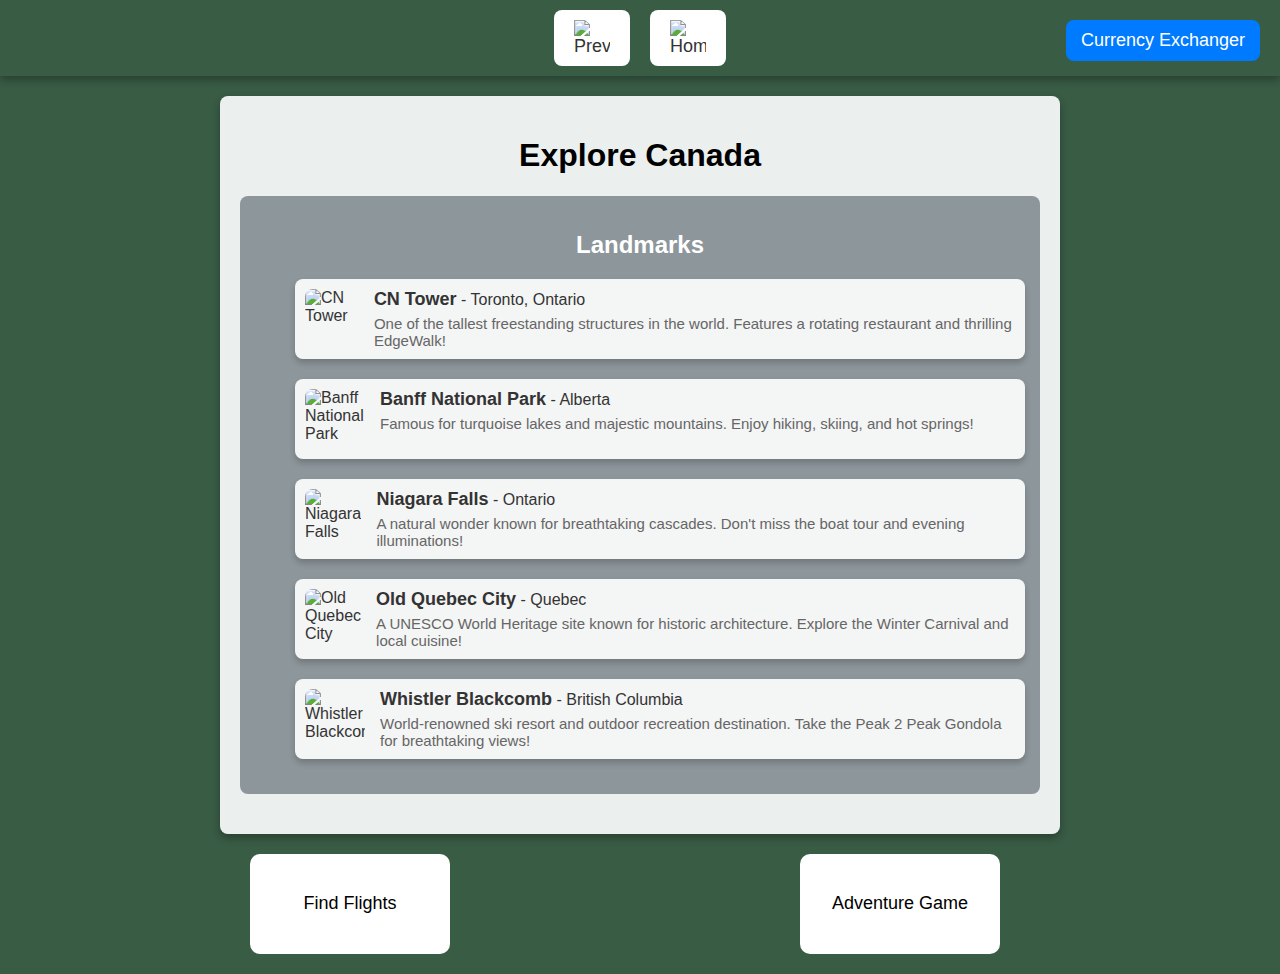
==== canada.html @ 0a77cb47 "added game" ====
<!DOCTYPE html>
<html lang="en">
<head>
    <meta charset="UTF-8">
    <met a name="viewport" content="width=device-width, initial-scale=1.0">
    <title>Canada - Explore the Landmarks</title>
    <style>
        /* Base styling */
        body {
            background-color: rgba(7, 51, 22, 0.8);
            margin: 0;
            font-family: Arial, sans-serif;
            color: #333;
        }

        

        /* Navigation styles */
        .nav-container {
            display: flex;
            justify-content: center;
            padding: 10px 20px;
            box-shadow: 0 4px 8px rgba(0, 0, 0, 0.3);
            z-index: 1000;
        }

        .button {
            font-size: 18px;
            text-decoration: none;
            color: #333;
            background-color: #fff;
            padding: 10px 20px;
            border-radius: 8px;
            margin: 0 10px;
            display: flex;
            align-items: center;
            transition: background-color 0.3s;
        }

        .button img {
            width: 36px;
            height: 36px;
        }

        .currency-button {
            position: fixed;
            top: 20px;
            right: 20px;
            z-index: 1000; /* Ensure it stays above other elements */
            font-size: 18px;
            color: #fff;
            background-color: #007bff;
            padding: 10px 15px;
            border: none;
            border-radius: 8px;
            cursor: pointer;
            transition: background-color 0.3s;
        }

        .currency-button:hover {
            background-color: #0056b3;
        }


        /* Content and box styling */
        .content {
            max-width: 800px;
            margin: 20px auto;
            padding: 20px;
            background-color: rgba(255, 255, 255, 0.9);
            border-radius: 8px;
            box-shadow: 0 4px 8px rgba(0, 0, 0, 0.3);
        }

      
        .flight-box {
    width: 200px; /* Adjust as needed */
    height: 100px; /* Adjust as needed */
    background-color: white; /* Change background color */
    color: white; /* Text color */
    display: flex;
    align-items: center;
    justify-content: center;
    border-radius: 10px; /* Rounded corners */
    text-decoration: none; /* Remove underline */
    margin: 20px; /* Space around the box */
    margin-left: 250px;
}

.flight-box a {
    color: rgb(0, 0, 0); /* Text color */
    font-size: 18px; /* Font size */
    text-decoration: none;
}


.game-box {
    width: 200px; /* Adjust as needed */
    height: 100px; /* Adjust as needed */
    background-color: white; /* Change background color */
    color: white; /* Text color */
    display: flex;
    align-items: center;
    justify-content: center;
    border-radius: 10px; /* Rounded corners */
    text-decoration: none; /* Remove underline */
    margin: 20px; /* Space around the box */
    margin-left: 800px;
    margin-top: -120px;
}

.game-box a {
    color: rgb(0, 0, 0); /* Text color */
    font-size: 18px; /* Font size */
    text-decoration: none;
}
       




        .category-box {
            background: rgba(117, 128, 134, 0.8);
            padding: 15px;
            border-radius: 8px;
            margin-bottom: 20px;
        }
/* hi */
        h1 {
            text-align: center;
            color: #000;
        }
        h2 {
            color: #fff;
            text-align: center;
        }

        /* List item styling */
        .list-item {
            display: flex;
            align-items: flex-start;
            margin-bottom: 20px;
            padding: 10px;
            background-color: rgba(255, 255, 255, 0.9);
            border-radius: 8px;
            box-shadow: 0 4px 6px rgba(0, 0, 0, 0.2);
            transition: transform 0.2s;
            cursor: pointer;
        }

        .list-item:hover {
            transform: scale(1.05);
            max-height: 450px;
        }

        .list-item img {
            width: 60px; /* Smaller image size */
            height: 60px;
            border-radius: 8px;
            margin-right: 15px;
        }

        .list-item strong {
            font-size: 18px;
            color: #333;
        }

        .list-item p {
            margin: 5px 0 0;
            font-size: 15px;
            color: #666;
        }

        /* Overlay styles */
        .overlay {
            display: none;
            position: fixed;
            top: 0;
            left: 0;
            width: 100%;
            height: 100%;
            background-color: rgba(0, 0, 0, 0.8);
            justify-content: center;
            align-items: center;
            z-index: 2000;
            overflow: hidden; /* Prevent scrolling */
        }

        .overlay-content {
            background-color: rgba(255, 255, 255, 0.9);
            border-radius: 8px;
            padding: 20px;
            max-width: 90%;
            max-height: 80%;
            display: flex;
            flex-direction: column;
            align-items: center;
            overflow-y: auto; /* Allow scrolling for the content if it overflows */
        }

        .overlay img {
            max-width: 50%; /* 50% of the overlay's width */
            max-height: 400px; /* Fixed height */
            border-radius: 8px;
            margin-bottom: 15px; /* Space between the image and text */
        }

        .close-btn {
            position: absolute;
            top: 20px;
            right: 30px;
            font-size: 24px;
            color: #fff;
            cursor: pointer;
        }

        /* Scroll to top button styling */
        .scroll-to-top {
            position: fixed;
            bottom: -60px;
            left: 50%;
            transform: translateX(-50%);
            background-color: #fff;
            border: none;
            border-radius: 50%;
            width: 50px;
            height: 50px;
            display: flex;
            justify-content: center;
            align-items: center;
            cursor: pointer;
            box-shadow: 0 4px 8px rgba(0, 0, 0, 0.3);
            opacity: 0;
            transition: bottom 0.5s ease, opacity 0.3s;
        }

        .scroll-to-top.show {
            bottom: 30px;
            opacity: 1;
        }

        .scroll-to-top img {
            width: 36px;
            height: 36px;
        }
    </style>
</head>
<body>
    <!-- Navigation Buttons -->
    <div class="nav-container">
        <a href="page1.html" class="button">
            <img src="https://encrypted-tbn0.gstatic.com/images?q=tbn:ANd9GcTxGkYAnjAMXJLhnDopmXg6RWBe6Iyk-k9Ceg&s" alt="Previous Page" />
        </a>
        <a href="index.html" class="button">
            <img src="https://static.vecteezy.com/system/resources/thumbnails/022/013/913/small/home-icon-illustration-image-vector.jpg" alt="Home" />
        </a>
    </div>

    <button class="currency-button" onclick="window.location.href='currency.html'">Currency Exchanger</button>
    
    <!-- Main Content -->
    <div class="content">
        <h1>Explore Canada</h1>

        <!-- Landmarks Section -->
        <div class="category-box">
            <h2>Landmarks</h2>
            <ul>
                <li class="list-item" onclick="showOverlay('https://cdn.britannica.com/62/85162-050-C8698F1F/CN-Tower-Toronto.jpg', 'The CN Tower, standing at 553.3 meters (1,815 feet), was once the tallest freestanding structure in the world. It features an observation deck with breathtaking views of Toronto and Lake Ontario. Visitors can dine in the 360 Restaurant, which rotates for a panoramic view of the city. The EdgeWalk is an exhilarating experience where you can walk around the tower\'s edge at a height of 356 meters. For families, the tower offers engaging exhibits about Toronto\'s history and technology. Make sure to visit during sunset for a stunning view!')">
                    <img src="https://cdn.britannica.com/62/85162-050-C8698F1F/CN-Tower-Toronto.jpg" alt="CN Tower">
                    <div>
                        <strong>CN Tower</strong> - Toronto, Ontario
                        <p>One of the tallest freestanding structures in the world. Features a rotating restaurant and thrilling EdgeWalk!</p>
                    </div>
                </li>
                <li class="list-item" onclick="showOverlay('https://cdn.britannica.com/71/94371-050-293AE931/Mountains-region-Ten-Peaks-Moraine-Lake-Alberta.jpg', 'Banff National Park, established in 1885, is Canada\'s first national park and a UNESCO World Heritage Site. It covers over 6,600 square kilometers and is home to stunning turquoise lakes like Lake Louise and Moraine Lake, surrounded by the breathtaking Rocky Mountains. Visitors can enjoy various outdoor activities such as hiking, skiing, and wildlife viewing. In the summer, the park is alive with wildflowers, while winter transforms it into a ski paradise. Don\'t forget to check out the Banff Springs Hotel and the Banff Upper Hot Springs for relaxation.')">
                    <img src="https://cdn.britannica.com/71/94371-050-293AE931/Mountains-region-Ten-Peaks-Moraine-Lake-Alberta.jpg" alt="Banff National Park">
                    <div>
                        <strong>Banff National Park</strong> - Alberta
                        <p>Famous for turquoise lakes and majestic mountains. Enjoy hiking, skiing, and hot springs!</p>
                    </div>
                </li>
                <li class="list-item" onclick="showOverlay('https://media-cldnry.s-nbcnews.com/image/upload/t_fit-1000w,f_auto,q_auto:best/rockcms/2024-04/240404-niagara-falls-mb-1234-d0d845.jpg', 'Niagara Falls is one of the most popular natural attractions in the world, featuring three stunning waterfalls: Horseshoe Falls, American Falls, and Bridal Veil Falls. The falls are a marvel of nature with an incredible flow rate and are surrounded by parks and viewing areas. Visitors can experience the falls up close on the Maid of the Mist boat tour or visit the Cave of the Winds. In the evening, the falls are illuminated in a spectacular light display, creating a magical atmosphere. The area also has attractions like the Butterfly Conservatory and Niagara Parks Botanical Gardens.')">
                    <img src="https://media-cldnry.s-nbcnews.com/image/upload/t_fit-1000w,f_auto,q_auto:best/rockcms/2024-04/240404-niagara-falls-mb-1234-d0d845.jpg" alt="Niagara Falls">
                    <div>
                        <strong>Niagara Falls</strong> - Ontario
                        <p>A natural wonder known for breathtaking cascades. Don't miss the boat tour and evening illuminations!</p>
                    </div>
                </li>
                <li class="list-item" onclick="showOverlay('https://vineroutes.com/wp-content/uploads/2023/01/IMG_8714.jpg', 'Old Quebec City is a historic area recognized as a UNESCO World Heritage site. It features charming cobblestone streets and well-preserved buildings from the 17th and 18th centuries. Key attractions include the iconic Château Frontenac, which offers stunning views of the St. Lawrence River, and the historic Plains of Abraham, a pivotal site in Canadian history. Visitors can enjoy local cuisine at traditional restaurants and explore boutiques and art galleries. The Winter Carnival, held every February, features ice sculptures and lively parades.')">
                    <img src="https://vineroutes.com/wp-content/uploads/2023/01/IMG_8714.jpg" alt="Old Quebec City">
                    <div>
                        <strong>Old Quebec City</strong> - Quebec
                        <p>A UNESCO World Heritage site known for historic architecture. Explore the Winter Carnival and local cuisine!</p>
                    </div>
                </li>
                <li class="list-item" onclick="showOverlay('https://www.chateau-whistler.com/content/uploads/2022/12/Winter-Skiing-1-864x700.jpg', 'Whistler Blackcomb is a renowned ski resort located in British Columbia, famous for its incredible skiing and snowboarding terrain. With over 8,000 acres of skiable terrain, it was a host site for the 2010 Winter Olympics. Visitors can enjoy winter sports, as well as summer activities such as mountain biking and hiking. The resort features a vibrant village with shops, restaurants, and nightlife. For breathtaking views, don\'t miss the Peak 2 Peak Gondola, the world\'s highest and longest lift, connecting Whistler and Blackcomb mountains.')">
                    <img src="https://www.chateau-whistler.com/content/uploads/2022/12/Winter-Skiing-1-864x700.jpg" alt="Whistler Blackcomb">
                    <div>
                        <strong>Whistler Blackcomb</strong> - British Columbia
                        <p>World-renowned ski resort and outdoor recreation destination. Take the Peak 2 Peak Gondola for breathtaking views!</p>
                    </div>
                </li>
            </ul>
        </div>
    </div>

    <!-- Overlay -->
    <div class="overlay" id="overlay">
        <div class="overlay-content">
            <span class="close-btn" onclick="closeOverlay()">&times;</span>
            <img id="overlay-image" src="" alt="">
            <h3 id="overlay-subheading"></h3>
            <p id="overlay-text"></p>
        </div>
    </div>

    <!-- Scroll to Top Button -->
    <button class="scroll-to-top" id="scrollToTopBtn" onclick="scrollToTop()">
        <img src="https://cdn-icons-png.flaticon.com/512/1828/1828910.png" alt="Scroll to Top">
    </button>

    <script>
        // Function to show overlay
        function showOverlay(imageSrc, text) {
            document.getElementById("overlay-image").src = imageSrc;
            document.getElementById("overlay-text").innerText = text;
            document.getElementById("overlay").style.display = "flex";
        }

        // Function to close overlay
        function closeOverlay() {
            document.getElementById("overlay").style.display = "none";
        }

        // Scroll to Top Functionality
        window.onscroll = function() {
            let scrollToTopBtn = document.getElementById("scrollToTopBtn");
            if (document.body.scrollTop > 100 || document.documentElement.scrollTop > 100) {
                scrollToTopBtn.classList.add('show');
            } else {
                scrollToTopBtn.classList.remove('show');
            }
        };

        function scrollToTop() {
            document.body.scrollTop = 0; // For Safari
            document.documentElement.scrollTop = 0; // For Chrome, Firefox, IE, and Opera
        }
    </script>
</body>

<div class="flight-box">
    <a href="flights.html" target="_blank">Find Flights</a>
</div>

<div class="game-box">
    <a href="game.html" target="_blank">Adventure Game</a>
</div>




</html>
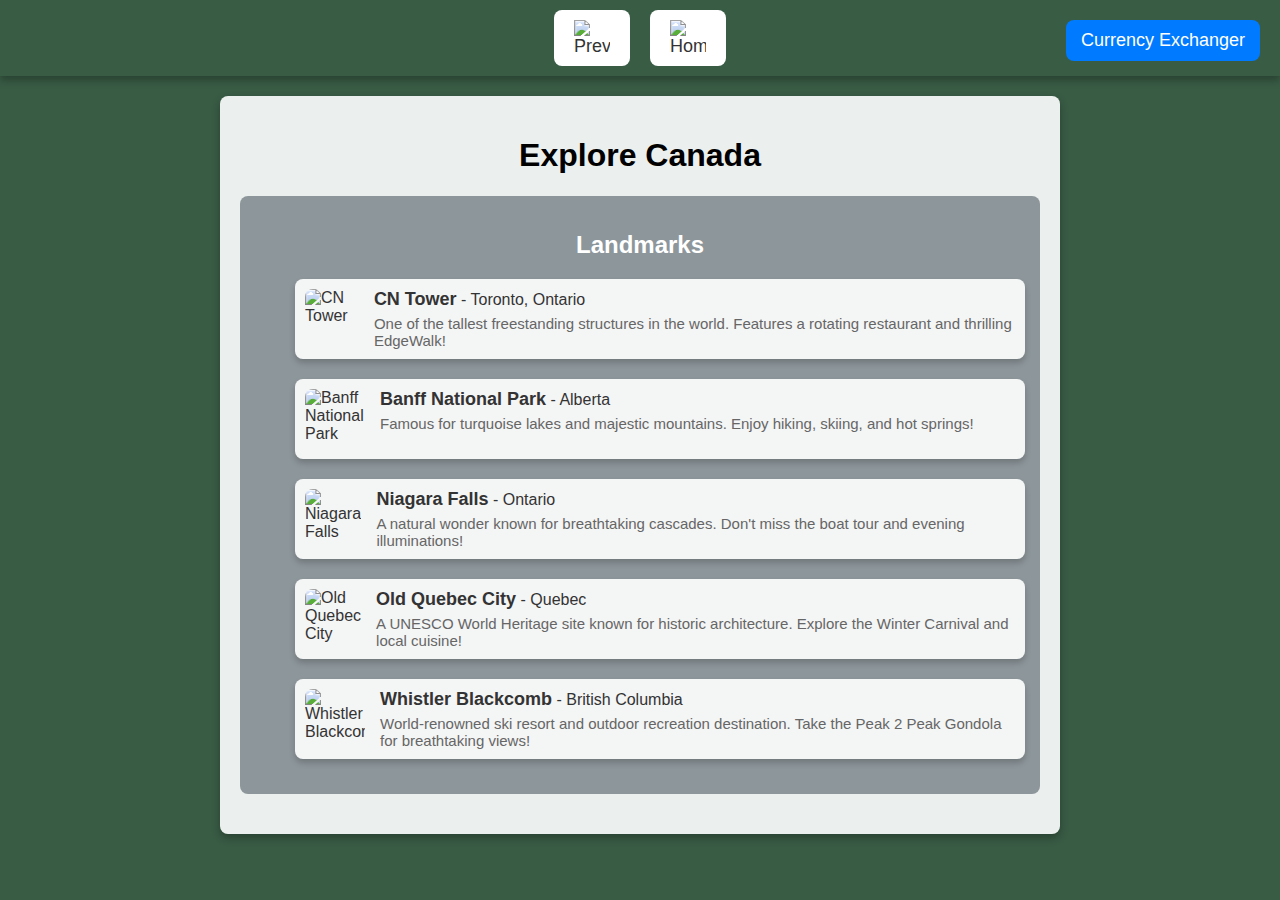
==== commit f25c6081: "information" ====
--- a/canada.html
+++ b/canada.html
@@ -13,7 +13,7 @@
             color: #333;
         }
 
-        
+        /* xtra comment */
 
         /* Navigation styles */
         .nav-container {
@@ -71,53 +71,6 @@
             border-radius: 8px;
             box-shadow: 0 4px 8px rgba(0, 0, 0, 0.3);
         }
-
-      
-        .flight-box {
-    width: 200px; /* Adjust as needed */
-    height: 100px; /* Adjust as needed */
-    background-color: white; /* Change background color */
-    color: white; /* Text color */
-    display: flex;
-    align-items: center;
-    justify-content: center;
-    border-radius: 10px; /* Rounded corners */
-    text-decoration: none; /* Remove underline */
-    margin: 20px; /* Space around the box */
-    margin-left: 250px;
-}
-
-.flight-box a {
-    color: rgb(0, 0, 0); /* Text color */
-    font-size: 18px; /* Font size */
-    text-decoration: none;
-}
-
-
-.game-box {
-    width: 200px; /* Adjust as needed */
-    height: 100px; /* Adjust as needed */
-    background-color: white; /* Change background color */
-    color: white; /* Text color */
-    display: flex;
-    align-items: center;
-    justify-content: center;
-    border-radius: 10px; /* Rounded corners */
-    text-decoration: none; /* Remove underline */
-    margin: 20px; /* Space around the box */
-    margin-left: 800px;
-    margin-top: -120px;
-}
-
-.game-box a {
-    color: rgb(0, 0, 0); /* Text color */
-    font-size: 18px; /* Font size */
-    text-decoration: none;
-}
-       
-
-
-
 
         .category-box {
             background: rgba(117, 128, 134, 0.8);
@@ -263,47 +216,68 @@
         <h1>Explore Canada</h1>
 
         <!-- Landmarks Section -->
-        <div class="category-box">
-            <h2>Landmarks</h2>
-            <ul>
-                <li class="list-item" onclick="showOverlay('https://cdn.britannica.com/62/85162-050-C8698F1F/CN-Tower-Toronto.jpg', 'The CN Tower, standing at 553.3 meters (1,815 feet), was once the tallest freestanding structure in the world. It features an observation deck with breathtaking views of Toronto and Lake Ontario. Visitors can dine in the 360 Restaurant, which rotates for a panoramic view of the city. The EdgeWalk is an exhilarating experience where you can walk around the tower\'s edge at a height of 356 meters. For families, the tower offers engaging exhibits about Toronto\'s history and technology. Make sure to visit during sunset for a stunning view!')">
-                    <img src="https://cdn.britannica.com/62/85162-050-C8698F1F/CN-Tower-Toronto.jpg" alt="CN Tower">
-                    <div>
-                        <strong>CN Tower</strong> - Toronto, Ontario
-                        <p>One of the tallest freestanding structures in the world. Features a rotating restaurant and thrilling EdgeWalk!</p>
-                    </div>
-                </li>
-                <li class="list-item" onclick="showOverlay('https://cdn.britannica.com/71/94371-050-293AE931/Mountains-region-Ten-Peaks-Moraine-Lake-Alberta.jpg', 'Banff National Park, established in 1885, is Canada\'s first national park and a UNESCO World Heritage Site. It covers over 6,600 square kilometers and is home to stunning turquoise lakes like Lake Louise and Moraine Lake, surrounded by the breathtaking Rocky Mountains. Visitors can enjoy various outdoor activities such as hiking, skiing, and wildlife viewing. In the summer, the park is alive with wildflowers, while winter transforms it into a ski paradise. Don\'t forget to check out the Banff Springs Hotel and the Banff Upper Hot Springs for relaxation.')">
-                    <img src="https://cdn.britannica.com/71/94371-050-293AE931/Mountains-region-Ten-Peaks-Moraine-Lake-Alberta.jpg" alt="Banff National Park">
-                    <div>
-                        <strong>Banff National Park</strong> - Alberta
-                        <p>Famous for turquoise lakes and majestic mountains. Enjoy hiking, skiing, and hot springs!</p>
-                    </div>
-                </li>
-                <li class="list-item" onclick="showOverlay('https://media-cldnry.s-nbcnews.com/image/upload/t_fit-1000w,f_auto,q_auto:best/rockcms/2024-04/240404-niagara-falls-mb-1234-d0d845.jpg', 'Niagara Falls is one of the most popular natural attractions in the world, featuring three stunning waterfalls: Horseshoe Falls, American Falls, and Bridal Veil Falls. The falls are a marvel of nature with an incredible flow rate and are surrounded by parks and viewing areas. Visitors can experience the falls up close on the Maid of the Mist boat tour or visit the Cave of the Winds. In the evening, the falls are illuminated in a spectacular light display, creating a magical atmosphere. The area also has attractions like the Butterfly Conservatory and Niagara Parks Botanical Gardens.')">
-                    <img src="https://media-cldnry.s-nbcnews.com/image/upload/t_fit-1000w,f_auto,q_auto:best/rockcms/2024-04/240404-niagara-falls-mb-1234-d0d845.jpg" alt="Niagara Falls">
-                    <div>
-                        <strong>Niagara Falls</strong> - Ontario
-                        <p>A natural wonder known for breathtaking cascades. Don't miss the boat tour and evening illuminations!</p>
-                    </div>
-                </li>
-                <li class="list-item" onclick="showOverlay('https://vineroutes.com/wp-content/uploads/2023/01/IMG_8714.jpg', 'Old Quebec City is a historic area recognized as a UNESCO World Heritage site. It features charming cobblestone streets and well-preserved buildings from the 17th and 18th centuries. Key attractions include the iconic Château Frontenac, which offers stunning views of the St. Lawrence River, and the historic Plains of Abraham, a pivotal site in Canadian history. Visitors can enjoy local cuisine at traditional restaurants and explore boutiques and art galleries. The Winter Carnival, held every February, features ice sculptures and lively parades.')">
-                    <img src="https://vineroutes.com/wp-content/uploads/2023/01/IMG_8714.jpg" alt="Old Quebec City">
-                    <div>
-                        <strong>Old Quebec City</strong> - Quebec
-                        <p>A UNESCO World Heritage site known for historic architecture. Explore the Winter Carnival and local cuisine!</p>
-                    </div>
-                </li>
-                <li class="list-item" onclick="showOverlay('https://www.chateau-whistler.com/content/uploads/2022/12/Winter-Skiing-1-864x700.jpg', 'Whistler Blackcomb is a renowned ski resort located in British Columbia, famous for its incredible skiing and snowboarding terrain. With over 8,000 acres of skiable terrain, it was a host site for the 2010 Winter Olympics. Visitors can enjoy winter sports, as well as summer activities such as mountain biking and hiking. The resort features a vibrant village with shops, restaurants, and nightlife. For breathtaking views, don\'t miss the Peak 2 Peak Gondola, the world\'s highest and longest lift, connecting Whistler and Blackcomb mountains.')">
-                    <img src="https://www.chateau-whistler.com/content/uploads/2022/12/Winter-Skiing-1-864x700.jpg" alt="Whistler Blackcomb">
-                    <div>
-                        <strong>Whistler Blackcomb</strong> - British Columbia
-                        <p>World-renowned ski resort and outdoor recreation destination. Take the Peak 2 Peak Gondola for breathtaking views!</p>
-                    </div>
-                </li>
-            </ul>
-        </div>
-    </div>
+        
+<div class="category-box">
+    <h2>Landmarks</h2>
+    <ul>
+        <li class="list-item" onclick="showOverlay(
+            'https://cdn.britannica.com/62/85162-050-C8698F1F/CN-Tower-Toronto.jpg', 
+            'The CN Tower, standing at 553.3 meters (1,815 feet), was once the tallest freestanding structure in the world. It features an observation deck with breathtaking views of Toronto and Lake Ontario. Visitors can dine in the 360 Restaurant, which rotates for a panoramic view of the city. The EdgeWalk is an exhilarating experience where you can walk around the tower\'s edge at a height of 356 meters. For families, the tower offers engaging exhibits about Toronto\'s history and technology. Make sure to visit during sunset for a stunning view!', 
+            '<ul><li><strong>Pros:</strong> Amazing views of Toronto, unique dining experience, family-friendly exhibits.</li><li><strong>Cons:</strong> Can be crowded, expensive dining options, weather can affect visibility.</li></ul>'
+        )">
+            <img src="https://cdn.britannica.com/62/85162-050-C8698F1F/CN-Tower-Toronto.jpg" alt="CN Tower">
+            <div>
+                <strong>CN Tower</strong> - Toronto, Ontario
+                <p>One of the tallest freestanding structures in the world. Features a rotating restaurant and thrilling EdgeWalk!</p>
+            </div>
+        </li>
+        <li class="list-item" onclick="showOverlay(
+            'https://cdn.britannica.com/71/94371-050-293AE931/Mountains-region-Ten-Peaks-Moraine-Lake-Alberta.jpg', 
+            'Banff National Park, established in 1885, is Canada\'s first national park and a UNESCO World Heritage Site. It covers over 6,600 square kilometers and is home to stunning turquoise lakes like Lake Louise and Moraine Lake, surrounded by the breathtaking Rocky Mountains. Visitors can enjoy various outdoor activities such as hiking, skiing, and wildlife viewing. In the summer, the park is alive with wildflowers, while winter transforms it into a ski paradise. Don\'t forget to check out the Banff Springs Hotel and the Banff Upper Hot Springs for relaxation.', 
+            '<ul><li><strong>Pros:</strong> Stunning natural beauty, diverse outdoor activities, rich wildlife.</li><li><strong>Cons:</strong> Can be very crowded, accommodation can be expensive, unpredictable weather.</li></ul>'
+        )">
+            <img src="https://cdn.britannica.com/71/94371-050-293AE931/Mountains-region-Ten-Peaks-Moraine-Lake-Alberta.jpg" alt="Banff National Park">
+            <div>
+                <strong>Banff National Park</strong> - Alberta
+                <p>Famous for turquoise lakes and majestic mountains. Enjoy hiking, skiing, and hot springs!</p>
+            </div>
+        </li>
+        <li class="list-item" onclick="showOverlay(
+            'https://media-cldnry.s-nbcnews.com/image/upload/t_fit-1000w,f_auto,q_auto:best/rockcms/2024-04/240404-niagara-falls-mb-1234-d0d845.jpg', 
+            'Niagara Falls is one of the most popular natural attractions in the world, featuring three stunning waterfalls: Horseshoe Falls, American Falls, and Bridal Veil Falls. The falls are a marvel of nature with an incredible flow rate and are surrounded by parks and viewing areas. Visitors can experience the falls up close on the Maid of the Mist boat tour or visit the Cave of the Winds. In the evening, the falls are illuminated in a spectacular light display, creating a magical atmosphere. The area also has attractions like the Butterfly Conservatory and Niagara Parks Botanical Gardens.', 
+            '<ul><li><strong>Pros:</strong> Iconic natural attraction, great photo opportunities, multiple viewing points.</li><li><strong>Cons:</strong> Can be overly commercialized, long wait times for tours, weather can impact visibility.</li></ul>'
+        )">
+            <img src="https://media-cldnry.s-nbcnews.com/image/upload/t_fit-1000w,f_auto,q_auto:best/rockcms/2024-04/240404-niagara-falls-mb-1234-d0d845.jpg" alt="Niagara Falls">
+            <div>
+                <strong>Niagara Falls</strong> - Ontario
+                <p>A natural wonder known for breathtaking cascades. Don't miss the boat tour and evening illuminations!</p>
+            </div>
+        </li>
+        <li class="list-item" onclick="showOverlay(
+            'https://vineroutes.com/wp-content/uploads/2023/01/IMG_8714.jpg', 
+            'Old Quebec City is a historic area recognized as a UNESCO World Heritage site. It features charming cobblestone streets and well-preserved buildings from the 17th and 18th centuries. Key attractions include the iconic Château Frontenac, which offers stunning views of the St. Lawrence River, and the historic Plains of Abraham, a pivotal site in Canadian history. Visitors can enjoy local cuisine at traditional restaurants and explore boutiques and art galleries. The Winter Carnival, held every February, features ice sculptures and lively parades.', 
+            '<ul><li><strong>Pros:</strong> Rich history, beautiful architecture, vibrant culture and festivals.</li><li><strong>Cons:</strong> Can be crowded, higher prices in tourist areas, winter weather can be harsh.</li></ul>'
+        )">
+            <img src="https://vineroutes.com/wp-content/uploads/2023/01/IMG_8714.jpg" alt="Old Quebec City">
+            <div>
+                <strong>Old Quebec City</strong> - Quebec
+                <p>A UNESCO World Heritage site known for historic architecture. Explore the Winter Carnival and local cuisine!</p>
+            </div>
+        </li>
+        <li class="list-item" onclick="showOverlay(
+            'https://www.chateau-whistler.com/content/uploads/2022/12/Winter-Skiing-1-864x700.jpg', 
+            'Whistler Blackcomb is a renowned ski resort located in British Columbia, famous for its incredible skiing and snowboarding terrain. With over 8,000 acres of skiable terrain, it was a host site for the 2010 Winter Olympics. Visitors can enjoy winter sports, as well as summer activities such as mountain biking and hiking. The resort features a vibrant village with shops, restaurants, and nightlife. For breathtaking views, don\'t miss the Peak 2 Peak Gondola, the world\'s highest and longest lift, connecting Whistler and Blackcomb mountains.', 
+            '<ul><li><strong>Pros:</strong> Extensive ski terrain, great for outdoor enthusiasts, vibrant après-ski scene.</li><li><strong>Cons:</strong> Can be expensive, busy during peak seasons, limited activities outside of winter sports.</li></ul>'
+        )">
+            <img src="https://www.chateau-whistler.com/content/uploads/2022/12/Winter-Skiing-1-864x700.jpg" alt="Whistler Blackcomb">
+            <div>
+                <strong>Whistler Blackcomb</strong> - British Columbia
+                <p>World-renowned ski resort and outdoor recreation destination. Take the Peak 2 Peak Gondola for breathtaking views!</p>
+            </div>
+        </li>
+    </ul>
+</div>
+
 
     <!-- Overlay -->
     <div class="overlay" id="overlay">
@@ -322,9 +296,10 @@
 
     <script>
         // Function to show overlay
-        function showOverlay(imageSrc, text) {
+        function showOverlay(imageSrc, subheading, prosAndCons, additionalInfo) {
             document.getElementById("overlay-image").src = imageSrc;
-            document.getElementById("overlay-text").innerText = text;
+            document.getElementById("overlay-subheading").innerHTML = subheading;
+            document.getElementById("overlay-text").innerHTML = prosAndCons + additionalInfo;
             document.getElementById("overlay").style.display = "flex";
         }
 
@@ -349,16 +324,4 @@
         }
     </script>
 </body>
-
-<div class="flight-box">
-    <a href="flights.html" target="_blank">Find Flights</a>
-</div>
-
-<div class="game-box">
-    <a href="game.html" target="_blank">Adventure Game</a>
-</div>
-
-
-
-
 </html>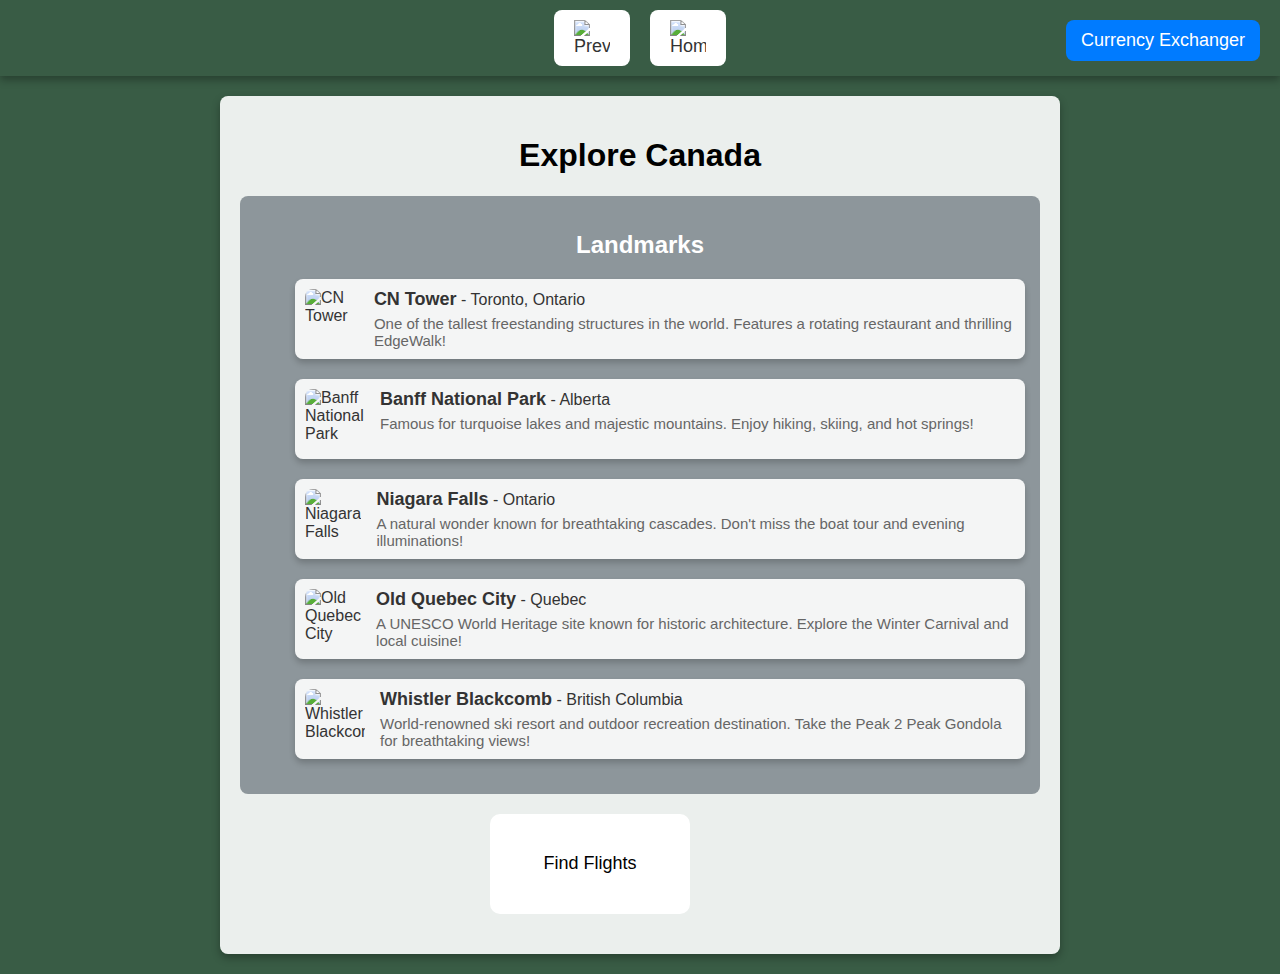
==== commit 4fc17f56: "Merge branch 'main' of https://github.com/KasenS1230/ContinentExplorer" ====
--- a/canada.html
+++ b/canada.html
@@ -13,7 +13,7 @@
             color: #333;
         }
 
-        /* xtra comment */
+        
 
         /* Navigation styles */
         .nav-container {
@@ -71,6 +71,34 @@
             border-radius: 8px;
             box-shadow: 0 4px 8px rgba(0, 0, 0, 0.3);
         }
+
+      
+        .flight-box {
+    width: 200px; /* Adjust as needed */
+    height: 100px; /* Adjust as needed */
+    background-color: white; /* Change background color */
+    color: white; /* Text color */
+    display: flex;
+    align-items: center;
+    justify-content: center;
+    border-radius: 10px; /* Rounded corners */
+    text-decoration: none; /* Remove underline */
+    margin: 20px; /* Space around the box */
+    margin-left: 250px;
+}
+
+.flight-box a {
+    color: rgb(0, 0, 0); /* Text color */
+    font-size: 18px; /* Font size */
+    text-decoration: none;
+}
+
+
+
+       
+
+
+
 
         .category-box {
             background: rgba(117, 128, 134, 0.8);
@@ -324,4 +352,14 @@
         }
     </script>
 </body>
+
+<div class="flight-box">
+    <a href="flights.html" target="_blank">Find Flights</a>
+</div>
+
+
+
+
+
+
 </html>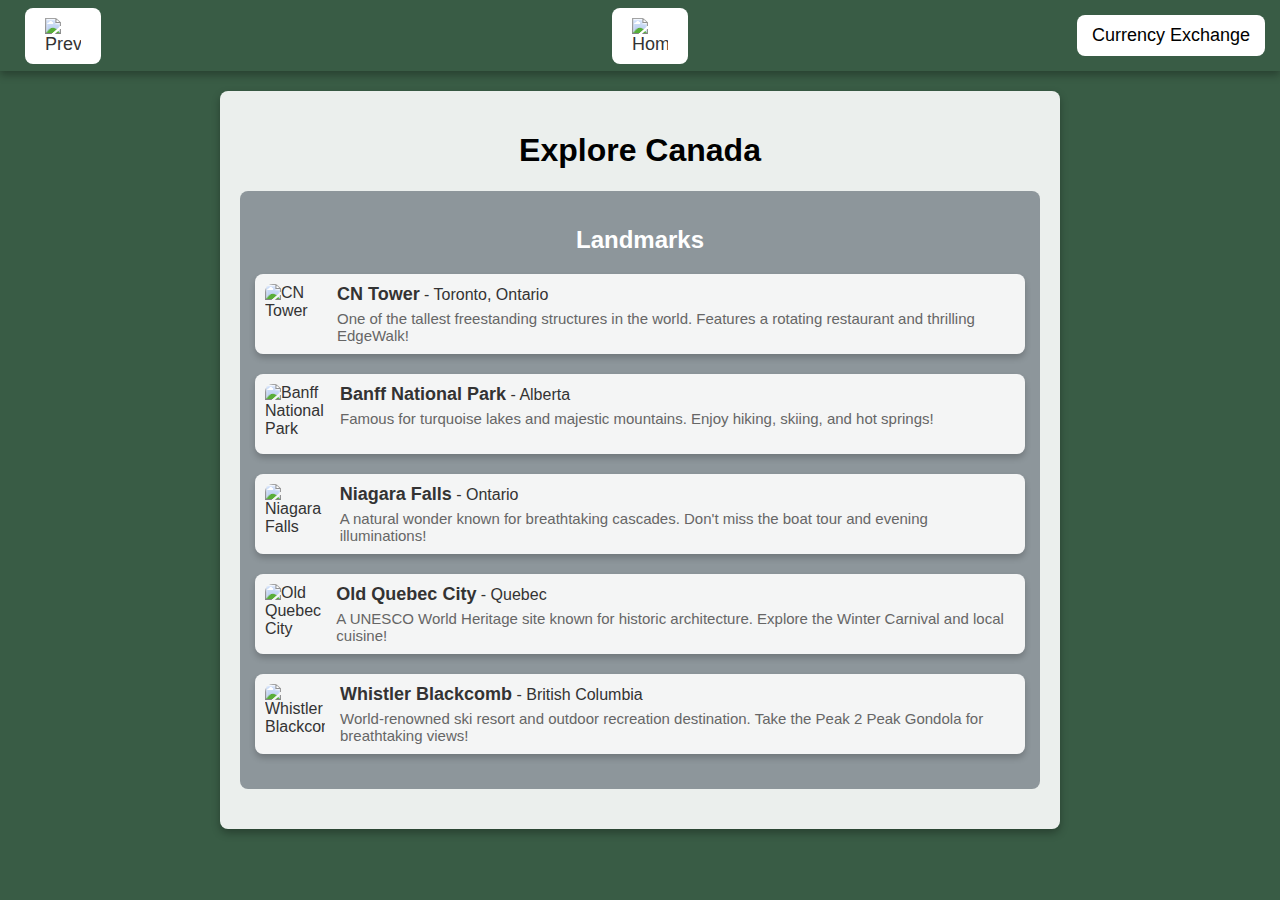
==== commit d0ae9bd2: "country changes" ====
--- a/canada.html
+++ b/canada.html
@@ -1,311 +1,303 @@
 <!DOCTYPE html>
 <html lang="en">
+
 <head>
     <meta charset="UTF-8">
     <met a name="viewport" content="width=device-width, initial-scale=1.0">
-    <title>Canada - Explore the Landmarks</title>
-    <style>
-        /* Base styling */
-        body {
-            background-color: rgba(7, 51, 22, 0.8);
-            margin: 0;
-            font-family: Arial, sans-serif;
-            color: #333;
-        }
-
-        
-
-        /* Navigation styles */
-        .nav-container {
-            display: flex;
-            justify-content: center;
-            padding: 10px 20px;
-            box-shadow: 0 4px 8px rgba(0, 0, 0, 0.3);
-            z-index: 1000;
-        }
-
-        .button {
-            font-size: 18px;
-            text-decoration: none;
-            color: #333;
-            background-color: #fff;
-            padding: 10px 20px;
-            border-radius: 8px;
-            margin: 0 10px;
-            display: flex;
-            align-items: center;
-            transition: background-color 0.3s;
-        }
-
-        .button img {
-            width: 36px;
-            height: 36px;
-        }
-
-        .currency-button {
-            position: fixed;
-            top: 20px;
-            right: 20px;
-            z-index: 1000; /* Ensure it stays above other elements */
-            font-size: 18px;
-            color: #fff;
-            background-color: #007bff;
-            padding: 10px 15px;
-            border: none;
-            border-radius: 8px;
-            cursor: pointer;
-            transition: background-color 0.3s;
-        }
-
-        .currency-button:hover {
-            background-color: #0056b3;
-        }
-
-
-        /* Content and box styling */
-        .content {
-            max-width: 800px;
-            margin: 20px auto;
-            padding: 20px;
-            background-color: rgba(255, 255, 255, 0.9);
-            border-radius: 8px;
-            box-shadow: 0 4px 8px rgba(0, 0, 0, 0.3);
-        }
-
-      
-        .flight-box {
-    width: 200px; /* Adjust as needed */
-    height: 100px; /* Adjust as needed */
-    background-color: white; /* Change background color */
-    color: white; /* Text color */
-    display: flex;
-    align-items: center;
-    justify-content: center;
-    border-radius: 10px; /* Rounded corners */
-    text-decoration: none; /* Remove underline */
-    margin: 20px; /* Space around the box */
-    margin-left: 250px;
-}
-
-.flight-box a {
-    color: rgb(0, 0, 0); /* Text color */
-    font-size: 18px; /* Font size */
-    text-decoration: none;
-}
-
-
-
-       
-
-
-
-
-        .category-box {
-            background: rgba(117, 128, 134, 0.8);
-            padding: 15px;
-            border-radius: 8px;
-            margin-bottom: 20px;
-        }
-/* hi */
-        h1 {
-            text-align: center;
-            color: #000;
-        }
-        h2 {
-            color: #fff;
-            text-align: center;
-        }
-
-        /* List item styling */
-        .list-item {
-            display: flex;
-            align-items: flex-start;
-            margin-bottom: 20px;
-            padding: 10px;
-            background-color: rgba(255, 255, 255, 0.9);
-            border-radius: 8px;
-            box-shadow: 0 4px 6px rgba(0, 0, 0, 0.2);
-            transition: transform 0.2s;
-            cursor: pointer;
-        }
-
-        .list-item:hover {
-            transform: scale(1.05);
-            max-height: 450px;
-        }
-
-        .list-item img {
-            width: 60px; /* Smaller image size */
-            height: 60px;
-            border-radius: 8px;
-            margin-right: 15px;
-        }
-
-        .list-item strong {
-            font-size: 18px;
-            color: #333;
-        }
-
-        .list-item p {
-            margin: 5px 0 0;
-            font-size: 15px;
-            color: #666;
-        }
-
-        /* Overlay styles */
-        .overlay {
-            display: none;
-            position: fixed;
-            top: 0;
-            left: 0;
-            width: 100%;
-            height: 100%;
-            background-color: rgba(0, 0, 0, 0.8);
-            justify-content: center;
-            align-items: center;
-            z-index: 2000;
-            overflow: hidden; /* Prevent scrolling */
-        }
-
-        .overlay-content {
-            background-color: rgba(255, 255, 255, 0.9);
-            border-radius: 8px;
-            padding: 20px;
-            max-width: 90%;
-            max-height: 80%;
-            display: flex;
-            flex-direction: column;
-            align-items: center;
-            overflow-y: auto; /* Allow scrolling for the content if it overflows */
-        }
-
-        .overlay img {
-            max-width: 50%; /* 50% of the overlay's width */
-            max-height: 400px; /* Fixed height */
-            border-radius: 8px;
-            margin-bottom: 15px; /* Space between the image and text */
-        }
-
-        .close-btn {
-            position: absolute;
-            top: 20px;
-            right: 30px;
-            font-size: 24px;
-            color: #fff;
-            cursor: pointer;
-        }
-
-        /* Scroll to top button styling */
-        .scroll-to-top {
-            position: fixed;
-            bottom: -60px;
-            left: 50%;
-            transform: translateX(-50%);
-            background-color: #fff;
-            border: none;
-            border-radius: 50%;
-            width: 50px;
-            height: 50px;
-            display: flex;
-            justify-content: center;
-            align-items: center;
-            cursor: pointer;
-            box-shadow: 0 4px 8px rgba(0, 0, 0, 0.3);
-            opacity: 0;
-            transition: bottom 0.5s ease, opacity 0.3s;
-        }
-
-        .scroll-to-top.show {
-            bottom: 30px;
-            opacity: 1;
-        }
-
-        .scroll-to-top img {
-            width: 36px;
-            height: 36px;
-        }
-    </style>
+        <title>Canada - Explore the Landmarks</title>
+        <style>
+            /* Base styling */
+            body {
+                background-color: rgba(7, 51, 22, 0.8);
+                margin: 0;
+                font-family: Arial, sans-serif;
+                color: #333;
+            }
+
+            /* xtra comment */
+
+            /* Navigation styles */
+            .button {
+                font-size: 18px;
+                text-decoration: none;
+                color: #333;
+                background-color: #fff;
+                padding: 10px 20px;
+                border-radius: 8px;
+                margin: 0 10px;
+                display: flex;
+                align-items: center;
+                transition: background-color 0.3s;
+            }
+
+            .button img {
+                width: 36px;
+                height: 36px;
+            }
+
+            .nav-container {
+                display: flex;
+                justify-content: space-between;
+                /* Space buttons within the container */
+                align-items: center;
+                /* Vertically center the items */
+                padding: 10px 20px;
+                box-shadow: 0 4px 8px rgba(0, 0, 0, 0.3);
+                z-index: 1000;
+                position: relative;
+                /* Enable positioning of child elements */
+                padding: 15px;
+            }
+
+            .previous-button {
+                position: absolute;
+                /* Position it absolutely */
+            }
+
+            .home-button {
+                position: absolute;
+                /* Position it absolutely */
+                left: 50%;
+                /* Center it in the container */
+                transform: translateX(-50%);
+                /* Offset by half its width to center */
+            }
+
+            .currency-button {
+                font-size: 18px;
+                color: #000;
+                /* Change text color to black */
+                background-color: #fff;
+                padding: 10px 15px;
+                border: none;
+                border-radius: 8px;
+                cursor: pointer;
+                transition: background-color 0.3s;
+                margin-left: auto;
+                /* Align to the right */
+            }
+
+
+            ul {
+                padding-inline-start: 0;
+            }
+
+            /* Content and box styling */
+            .content {
+                max-width: 800px;
+                margin: 20px auto;
+                padding: 20px;
+                background-color: rgba(255, 255, 255, 0.9);
+                border-radius: 8px;
+                box-shadow: 0 4px 8px rgba(0, 0, 0, 0.3);
+            }
+
+            .category-box {
+                background: rgba(117, 128, 134, 0.8);
+                padding: 15px;
+                border-radius: 8px;
+                margin-bottom: 20px;
+            }
+
+            /* hi */
+            h1 {
+                text-align: center;
+                color: #000;
+            }
+
+            h2 {
+                color: #fff;
+                text-align: center;
+            }
+
+            /* List item styling */
+            .list-item {
+                display: flex;
+                align-items: flex-start;
+                margin-bottom: 20px;
+                padding: 10px;
+                background-color: rgba(255, 255, 255, 0.9);
+                border-radius: 8px;
+                box-shadow: 0 4px 6px rgba(0, 0, 0, 0.2);
+                transition: transform 0.2s;
+                cursor: pointer;
+            }
+
+            .list-item:hover {
+                transform: scale(1.05);
+                max-height: 450px;
+            }
+
+            .list-item img {
+                width: 60px;
+                /* Smaller image size */
+                height: 60px;
+                border-radius: 8px;
+                margin-right: 15px;
+            }
+
+            .list-item strong {
+                font-size: 18px;
+                color: #333;
+            }
+
+            .list-item p {
+                margin: 5px 0 0;
+                font-size: 15px;
+                color: #666;
+            }
+
+            /* Overlay styles */
+            .overlay {
+                display: none;
+                position: fixed;
+                top: 0;
+                left: 0;
+                width: 100%;
+                height: 100%;
+                background-color: rgba(0, 0, 0, 0.8);
+                justify-content: center;
+                align-items: center;
+                z-index: 2000;
+                overflow: hidden;
+                /* Prevent scrolling */
+            }
+
+            .overlay-content {
+                background-color: rgba(255, 255, 255, 0.9);
+                border-radius: 8px;
+                padding: 20px;
+                max-width: 90%;
+                max-height: 80%;
+                display: flex;
+                flex-direction: column;
+                align-items: center;
+                overflow-y: auto;
+                /* Allow scrolling for the content if it overflows */
+            }
+
+            .overlay img {
+                max-width: 50%;
+                /* 50% of the overlay's width */
+                max-height: 400px;
+                /* Fixed height */
+                border-radius: 8px;
+                margin-bottom: 15px;
+                /* Space between the image and text */
+            }
+
+            .close-btn {
+                position: absolute;
+                top: 20px;
+                right: 30px;
+                font-size: 24px;
+                color: #fff;
+                cursor: pointer;
+            }
+
+            /* Scroll to top button styling */
+            .scroll-to-top {
+                position: fixed;
+                bottom: -60px;
+                left: 50%;
+                transform: translateX(-50%);
+                background-color: #fff;
+                border: none;
+                border-radius: 50%;
+                width: 50px;
+                height: 50px;
+                display: flex;
+                justify-content: center;
+                align-items: center;
+                cursor: pointer;
+                box-shadow: 0 4px 8px rgba(0, 0, 0, 0.3);
+                opacity: 0;
+                transition: bottom 0.5s ease, opacity 0.3s;
+            }
+
+            .scroll-to-top.show {
+                bottom: 30px;
+                opacity: 1;
+            }
+
+            .scroll-to-top img {
+                width: 36px;
+                height: 36px;
+            }
+        </style>
 </head>
+
 <body>
     <!-- Navigation Buttons -->
     <div class="nav-container">
-        <a href="page1.html" class="button">
-            <img src="https://encrypted-tbn0.gstatic.com/images?q=tbn:ANd9GcTxGkYAnjAMXJLhnDopmXg6RWBe6Iyk-k9Ceg&s" alt="Previous Page" />
+        <a href="page1.html" class="button previous-button">
+            <img src="https://encrypted-tbn0.gstatic.com/images?q=tbn:ANd9GcTxGkYAnjAMXJLhnDopmXg6RWBe6Iyk-k9Ceg&s"
+                alt="Previous Page" />
         </a>
-        <a href="index.html" class="button">
-            <img src="https://static.vecteezy.com/system/resources/thumbnails/022/013/913/small/home-icon-illustration-image-vector.jpg" alt="Home" />
+        <a href="index.html" class="button home-button">
+            <img src="https://static.vecteezy.com/system/resources/thumbnails/022/013/913/small/home-icon-illustration-image-vector.jpg"
+                alt="Home" />
         </a>
+        <button class="currency-button" onclick="window.location.href='currency.html'">Currency Exchange</button>
     </div>
-
-    <button class="currency-button" onclick="window.location.href='currency.html'">Currency Exchanger</button>
-    
     <!-- Main Content -->
     <div class="content">
         <h1>Explore Canada</h1>
 
         <!-- Landmarks Section -->
-        
-<div class="category-box">
-    <h2>Landmarks</h2>
-    <ul>
-        <li class="list-item" onclick="showOverlay(
-            'https://cdn.britannica.com/62/85162-050-C8698F1F/CN-Tower-Toronto.jpg', 
-            'The CN Tower, standing at 553.3 meters (1,815 feet), was once the tallest freestanding structure in the world. It features an observation deck with breathtaking views of Toronto and Lake Ontario. Visitors can dine in the 360 Restaurant, which rotates for a panoramic view of the city. The EdgeWalk is an exhilarating experience where you can walk around the tower\'s edge at a height of 356 meters. For families, the tower offers engaging exhibits about Toronto\'s history and technology. Make sure to visit during sunset for a stunning view!', 
-            '<ul><li><strong>Pros:</strong> Amazing views of Toronto, unique dining experience, family-friendly exhibits.</li><li><strong>Cons:</strong> Can be crowded, expensive dining options, weather can affect visibility.</li></ul>'
-        )">
-            <img src="https://cdn.britannica.com/62/85162-050-C8698F1F/CN-Tower-Toronto.jpg" alt="CN Tower">
-            <div>
-                <strong>CN Tower</strong> - Toronto, Ontario
-                <p>One of the tallest freestanding structures in the world. Features a rotating restaurant and thrilling EdgeWalk!</p>
-            </div>
-        </li>
-        <li class="list-item" onclick="showOverlay(
-            'https://cdn.britannica.com/71/94371-050-293AE931/Mountains-region-Ten-Peaks-Moraine-Lake-Alberta.jpg', 
-            'Banff National Park, established in 1885, is Canada\'s first national park and a UNESCO World Heritage Site. It covers over 6,600 square kilometers and is home to stunning turquoise lakes like Lake Louise and Moraine Lake, surrounded by the breathtaking Rocky Mountains. Visitors can enjoy various outdoor activities such as hiking, skiing, and wildlife viewing. In the summer, the park is alive with wildflowers, while winter transforms it into a ski paradise. Don\'t forget to check out the Banff Springs Hotel and the Banff Upper Hot Springs for relaxation.', 
-            '<ul><li><strong>Pros:</strong> Stunning natural beauty, diverse outdoor activities, rich wildlife.</li><li><strong>Cons:</strong> Can be very crowded, accommodation can be expensive, unpredictable weather.</li></ul>'
-        )">
-            <img src="https://cdn.britannica.com/71/94371-050-293AE931/Mountains-region-Ten-Peaks-Moraine-Lake-Alberta.jpg" alt="Banff National Park">
-            <div>
-                <strong>Banff National Park</strong> - Alberta
-                <p>Famous for turquoise lakes and majestic mountains. Enjoy hiking, skiing, and hot springs!</p>
-            </div>
-        </li>
-        <li class="list-item" onclick="showOverlay(
-            'https://media-cldnry.s-nbcnews.com/image/upload/t_fit-1000w,f_auto,q_auto:best/rockcms/2024-04/240404-niagara-falls-mb-1234-d0d845.jpg', 
-            'Niagara Falls is one of the most popular natural attractions in the world, featuring three stunning waterfalls: Horseshoe Falls, American Falls, and Bridal Veil Falls. The falls are a marvel of nature with an incredible flow rate and are surrounded by parks and viewing areas. Visitors can experience the falls up close on the Maid of the Mist boat tour or visit the Cave of the Winds. In the evening, the falls are illuminated in a spectacular light display, creating a magical atmosphere. The area also has attractions like the Butterfly Conservatory and Niagara Parks Botanical Gardens.', 
-            '<ul><li><strong>Pros:</strong> Iconic natural attraction, great photo opportunities, multiple viewing points.</li><li><strong>Cons:</strong> Can be overly commercialized, long wait times for tours, weather can impact visibility.</li></ul>'
-        )">
-            <img src="https://media-cldnry.s-nbcnews.com/image/upload/t_fit-1000w,f_auto,q_auto:best/rockcms/2024-04/240404-niagara-falls-mb-1234-d0d845.jpg" alt="Niagara Falls">
-            <div>
-                <strong>Niagara Falls</strong> - Ontario
-                <p>A natural wonder known for breathtaking cascades. Don't miss the boat tour and evening illuminations!</p>
-            </div>
-        </li>
-        <li class="list-item" onclick="showOverlay(
-            'https://vineroutes.com/wp-content/uploads/2023/01/IMG_8714.jpg', 
-            'Old Quebec City is a historic area recognized as a UNESCO World Heritage site. It features charming cobblestone streets and well-preserved buildings from the 17th and 18th centuries. Key attractions include the iconic Château Frontenac, which offers stunning views of the St. Lawrence River, and the historic Plains of Abraham, a pivotal site in Canadian history. Visitors can enjoy local cuisine at traditional restaurants and explore boutiques and art galleries. The Winter Carnival, held every February, features ice sculptures and lively parades.', 
-            '<ul><li><strong>Pros:</strong> Rich history, beautiful architecture, vibrant culture and festivals.</li><li><strong>Cons:</strong> Can be crowded, higher prices in tourist areas, winter weather can be harsh.</li></ul>'
-        )">
-            <img src="https://vineroutes.com/wp-content/uploads/2023/01/IMG_8714.jpg" alt="Old Quebec City">
-            <div>
-                <strong>Old Quebec City</strong> - Quebec
-                <p>A UNESCO World Heritage site known for historic architecture. Explore the Winter Carnival and local cuisine!</p>
-            </div>
-        </li>
-        <li class="list-item" onclick="showOverlay(
-            'https://www.chateau-whistler.com/content/uploads/2022/12/Winter-Skiing-1-864x700.jpg', 
-            'Whistler Blackcomb is a renowned ski resort located in British Columbia, famous for its incredible skiing and snowboarding terrain. With over 8,000 acres of skiable terrain, it was a host site for the 2010 Winter Olympics. Visitors can enjoy winter sports, as well as summer activities such as mountain biking and hiking. The resort features a vibrant village with shops, restaurants, and nightlife. For breathtaking views, don\'t miss the Peak 2 Peak Gondola, the world\'s highest and longest lift, connecting Whistler and Blackcomb mountains.', 
-            '<ul><li><strong>Pros:</strong> Extensive ski terrain, great for outdoor enthusiasts, vibrant après-ski scene.</li><li><strong>Cons:</strong> Can be expensive, busy during peak seasons, limited activities outside of winter sports.</li></ul>'
-        )">
-            <img src="https://www.chateau-whistler.com/content/uploads/2022/12/Winter-Skiing-1-864x700.jpg" alt="Whistler Blackcomb">
-            <div>
-                <strong>Whistler Blackcomb</strong> - British Columbia
-                <p>World-renowned ski resort and outdoor recreation destination. Take the Peak 2 Peak Gondola for breathtaking views!</p>
-            </div>
-        </li>
-    </ul>
-</div>
-
+        <div class="category-box">
+            <h2>Landmarks</h2>
+            <ul>
+                <li class="list-item"
+                    onclick="showOverlay('https://cdn.britannica.com/62/85162-050-C8698F1F/CN-Tower-Toronto.jpg', 'The CN Tower, standing at 553.3 meters (1,815 feet), was once the tallest freestanding structure in the world. It features an observation deck with breathtaking views of Toronto and Lake Ontario. Visitors can dine in the 360 Restaurant, which rotates for a panoramic view of the city. The EdgeWalk is an exhilarating experience where you can walk around the tower\'s edge at a height of 356 meters. For families, the tower offers engaging exhibits about Toronto\'s history and technology. Make sure to visit during sunset for a stunning view!')">
+                    <img src="https://cdn.britannica.com/62/85162-050-C8698F1F/CN-Tower-Toronto.jpg" alt="CN Tower">
+                    <div>
+                        <strong>CN Tower</strong> - Toronto, Ontario
+                        <p>One of the tallest freestanding structures in the world. Features a rotating restaurant and
+                            thrilling EdgeWalk!</p>
+                    </div>
+                </li>
+                <li class="list-item"
+                    onclick="showOverlay('https://cdn.britannica.com/71/94371-050-293AE931/Mountains-region-Ten-Peaks-Moraine-Lake-Alberta.jpg', 'Banff National Park, established in 1885, is Canada\'s first national park and a UNESCO World Heritage Site. It covers over 6,600 square kilometers and is home to stunning turquoise lakes like Lake Louise and Moraine Lake, surrounded by the breathtaking Rocky Mountains. Visitors can enjoy various outdoor activities such as hiking, skiing, and wildlife viewing. In the summer, the park is alive with wildflowers, while winter transforms it into a ski paradise. Don\'t forget to check out the Banff Springs Hotel and the Banff Upper Hot Springs for relaxation.')">
+                    <img src="https://cdn.britannica.com/71/94371-050-293AE931/Mountains-region-Ten-Peaks-Moraine-Lake-Alberta.jpg"
+                        alt="Banff National Park">
+                    <div>
+                        <strong>Banff National Park</strong> - Alberta
+                        <p>Famous for turquoise lakes and majestic mountains. Enjoy hiking, skiing, and hot springs!</p>
+                    </div>
+                </li>
+                <li class="list-item"
+                    onclick="showOverlay('https://media-cldnry.s-nbcnews.com/image/upload/t_fit-1000w,f_auto,q_auto:best/rockcms/2024-04/240404-niagara-falls-mb-1234-d0d845.jpg', 'Niagara Falls is one of the most popular natural attractions in the world, featuring three stunning waterfalls: Horseshoe Falls, American Falls, and Bridal Veil Falls. The falls are a marvel of nature with an incredible flow rate and are surrounded by parks and viewing areas. Visitors can experience the falls up close on the Maid of the Mist boat tour or visit the Cave of the Winds. In the evening, the falls are illuminated in a spectacular light display, creating a magical atmosphere. The area also has attractions like the Butterfly Conservatory and Niagara Parks Botanical Gardens.')">
+                    <img src="https://media-cldnry.s-nbcnews.com/image/upload/t_fit-1000w,f_auto,q_auto:best/rockcms/2024-04/240404-niagara-falls-mb-1234-d0d845.jpg"
+                        alt="Niagara Falls">
+                    <div>
+                        <strong>Niagara Falls</strong> - Ontario
+                        <p>A natural wonder known for breathtaking cascades. Don't miss the boat tour and evening
+                            illuminations!</p>
+                    </div>
+                </li>
+                <li class="list-item"
+                    onclick="showOverlay('https://vineroutes.com/wp-content/uploads/2023/01/IMG_8714.jpg', 'Old Quebec City is a historic area recognized as a UNESCO World Heritage site. It features charming cobblestone streets and well-preserved buildings from the 17th and 18th centuries. Key attractions include the iconic Château Frontenac, which offers stunning views of the St. Lawrence River, and the historic Plains of Abraham, a pivotal site in Canadian history. Visitors can enjoy local cuisine at traditional restaurants and explore boutiques and art galleries. The Winter Carnival, held every February, features ice sculptures and lively parades.')">
+                    <img src="https://vineroutes.com/wp-content/uploads/2023/01/IMG_8714.jpg" alt="Old Quebec City">
+                    <div>
+                        <strong>Old Quebec City</strong> - Quebec
+                        <p>A UNESCO World Heritage site known for historic architecture. Explore the Winter Carnival and
+                            local cuisine!</p>
+                    </div>
+                </li>
+                <li class="list-item"
+                    onclick="showOverlay('https://www.chateau-whistler.com/content/uploads/2022/12/Winter-Skiing-1-864x700.jpg', 'Whistler Blackcomb is a renowned ski resort located in British Columbia, famous for its incredible skiing and snowboarding terrain. With over 8,000 acres of skiable terrain, it was a host site for the 2010 Winter Olympics. Visitors can enjoy winter sports, as well as summer activities such as mountain biking and hiking. The resort features a vibrant village with shops, restaurants, and nightlife. For breathtaking views, don\'t miss the Peak 2 Peak Gondola, the world\'s highest and longest lift, connecting Whistler and Blackcomb mountains.')">
+                    <img src="https://www.chateau-whistler.com/content/uploads/2022/12/Winter-Skiing-1-864x700.jpg"
+                        alt="Whistler Blackcomb">
+                    <div>
+                        <strong>Whistler Blackcomb</strong> - British Columbia
+                        <p>World-renowned ski resort and outdoor recreation destination. Take the Peak 2 Peak Gondola
+                            for breathtaking views!</p>
+                    </div>
+                </li>
+            </ul>
+        </div>
+    </div>
 
     <!-- Overlay -->
     <div class="overlay" id="overlay">
@@ -319,15 +311,14 @@
 
     <!-- Scroll to Top Button -->
     <button class="scroll-to-top" id="scrollToTopBtn" onclick="scrollToTop()">
-        <img src="https://cdn-icons-png.flaticon.com/512/1828/1828910.png" alt="Scroll to Top">
+        <img src="https://imgs.search.brave.com/pPSCAS9Wfqrm5ua9UY3p4C3ETB1M-Iyfp77WeMjUxxk/rs:fit:860:0:0:0/g:ce/aHR0cHM6Ly9tZWRp/YS5nZXR0eWltYWdl/cy5jb20vaWQvMjE2/MTI5NTQwMi92ZWN0/b3IvdXAtYnV0dG9u/LWljb24tb24td2hp/dGUtYmFja2dyb3Vu/ZC5qcGc_cz02MTJ4/NjEyJnc9MCZrPTIw/JmM9TG1sQmFjejg0/emtoODZubno2cHJC/bDM3Zml6ZjA3Z3o2/dmE4UE1pM1JRbz0" alt="Scroll to Top">
     </button>
 
     <script>
         // Function to show overlay
-        function showOverlay(imageSrc, subheading, prosAndCons, additionalInfo) {
+        function showOverlay(imageSrc, text) {
             document.getElementById("overlay-image").src = imageSrc;
-            document.getElementById("overlay-subheading").innerHTML = subheading;
-            document.getElementById("overlay-text").innerHTML = prosAndCons + additionalInfo;
+            document.getElementById("overlay-text").innerText = text;
             document.getElementById("overlay").style.display = "flex";
         }
 
@@ -337,7 +328,7 @@
         }
 
         // Scroll to Top Functionality
-        window.onscroll = function() {
+        window.onscroll = function () {
             let scrollToTopBtn = document.getElementById("scrollToTopBtn");
             if (document.body.scrollTop > 100 || document.documentElement.scrollTop > 100) {
                 scrollToTopBtn.classList.add('show');
@@ -353,13 +344,4 @@
     </script>
 </body>
 
-<div class="flight-box">
-    <a href="flights.html" target="_blank">Find Flights</a>
-</div>
-
-
-
-
-
-
 </html>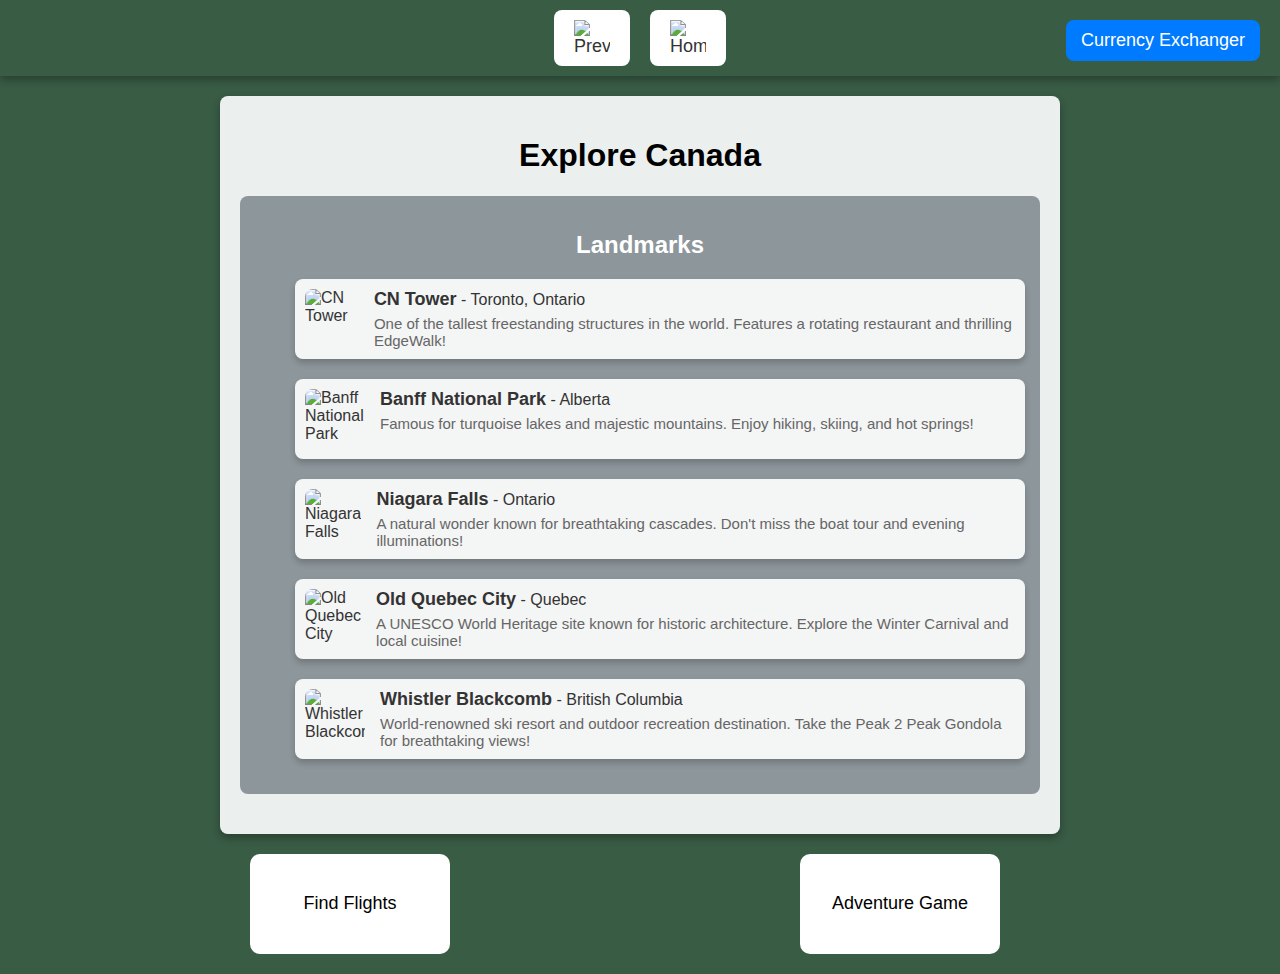
==== commit 6d22d5bc: "Merge pull request #7 from KasenS1230:game" ====
--- a/canada.html
+++ b/canada.html
@@ -1,245 +1,263 @@
 <!DOCTYPE html>
 <html lang="en">
-
 <head>
     <meta charset="UTF-8">
     <met a name="viewport" content="width=device-width, initial-scale=1.0">
-        <title>Canada - Explore the Landmarks</title>
-        <style>
-            /* Base styling */
-            body {
-                background-color: rgba(7, 51, 22, 0.8);
-                margin: 0;
-                font-family: Arial, sans-serif;
-                color: #333;
-            }
-
-            /* xtra comment */
-
-            /* Navigation styles */
-            .button {
-                font-size: 18px;
-                text-decoration: none;
-                color: #333;
-                background-color: #fff;
-                padding: 10px 20px;
-                border-radius: 8px;
-                margin: 0 10px;
-                display: flex;
-                align-items: center;
-                transition: background-color 0.3s;
-            }
-
-            .button img {
-                width: 36px;
-                height: 36px;
-            }
-
-            .nav-container {
-                display: flex;
-                justify-content: space-between;
-                /* Space buttons within the container */
-                align-items: center;
-                /* Vertically center the items */
-                padding: 10px 20px;
-                box-shadow: 0 4px 8px rgba(0, 0, 0, 0.3);
-                z-index: 1000;
-                position: relative;
-                /* Enable positioning of child elements */
-                padding: 15px;
-            }
-
-            .previous-button {
-                position: absolute;
-                /* Position it absolutely */
-            }
-
-            .home-button {
-                position: absolute;
-                /* Position it absolutely */
-                left: 50%;
-                /* Center it in the container */
-                transform: translateX(-50%);
-                /* Offset by half its width to center */
-            }
-
-            .currency-button {
-                font-size: 18px;
-                color: #000;
-                /* Change text color to black */
-                background-color: #fff;
-                padding: 10px 15px;
-                border: none;
-                border-radius: 8px;
-                cursor: pointer;
-                transition: background-color 0.3s;
-                margin-left: auto;
-                /* Align to the right */
-            }
-
-
-            ul {
-                padding-inline-start: 0;
-            }
-
-            /* Content and box styling */
-            .content {
-                max-width: 800px;
-                margin: 20px auto;
-                padding: 20px;
-                background-color: rgba(255, 255, 255, 0.9);
-                border-radius: 8px;
-                box-shadow: 0 4px 8px rgba(0, 0, 0, 0.3);
-            }
-
-            .category-box {
-                background: rgba(117, 128, 134, 0.8);
-                padding: 15px;
-                border-radius: 8px;
-                margin-bottom: 20px;
-            }
-
-            /* hi */
-            h1 {
-                text-align: center;
-                color: #000;
-            }
-
-            h2 {
-                color: #fff;
-                text-align: center;
-            }
-
-            /* List item styling */
-            .list-item {
-                display: flex;
-                align-items: flex-start;
-                margin-bottom: 20px;
-                padding: 10px;
-                background-color: rgba(255, 255, 255, 0.9);
-                border-radius: 8px;
-                box-shadow: 0 4px 6px rgba(0, 0, 0, 0.2);
-                transition: transform 0.2s;
-                cursor: pointer;
-            }
-
-            .list-item:hover {
-                transform: scale(1.05);
-                max-height: 450px;
-            }
-
-            .list-item img {
-                width: 60px;
-                /* Smaller image size */
-                height: 60px;
-                border-radius: 8px;
-                margin-right: 15px;
-            }
-
-            .list-item strong {
-                font-size: 18px;
-                color: #333;
-            }
-
-            .list-item p {
-                margin: 5px 0 0;
-                font-size: 15px;
-                color: #666;
-            }
-
-            /* Overlay styles */
-            .overlay {
-                display: none;
-                position: fixed;
-                top: 0;
-                left: 0;
-                width: 100%;
-                height: 100%;
-                background-color: rgba(0, 0, 0, 0.8);
-                justify-content: center;
-                align-items: center;
-                z-index: 2000;
-                overflow: hidden;
-                /* Prevent scrolling */
-            }
-
-            .overlay-content {
-                background-color: rgba(255, 255, 255, 0.9);
-                border-radius: 8px;
-                padding: 20px;
-                max-width: 90%;
-                max-height: 80%;
-                display: flex;
-                flex-direction: column;
-                align-items: center;
-                overflow-y: auto;
-                /* Allow scrolling for the content if it overflows */
-            }
-
-            .overlay img {
-                max-width: 50%;
-                /* 50% of the overlay's width */
-                max-height: 400px;
-                /* Fixed height */
-                border-radius: 8px;
-                margin-bottom: 15px;
-                /* Space between the image and text */
-            }
-
-            .close-btn {
-                position: absolute;
-                top: 20px;
-                right: 30px;
-                font-size: 24px;
-                color: #fff;
-                cursor: pointer;
-            }
-
-            /* Scroll to top button styling */
-            .scroll-to-top {
-                position: fixed;
-                bottom: -60px;
-                left: 50%;
-                transform: translateX(-50%);
-                background-color: #fff;
-                border: none;
-                border-radius: 50%;
-                width: 50px;
-                height: 50px;
-                display: flex;
-                justify-content: center;
-                align-items: center;
-                cursor: pointer;
-                box-shadow: 0 4px 8px rgba(0, 0, 0, 0.3);
-                opacity: 0;
-                transition: bottom 0.5s ease, opacity 0.3s;
-            }
-
-            .scroll-to-top.show {
-                bottom: 30px;
-                opacity: 1;
-            }
-
-            .scroll-to-top img {
-                width: 36px;
-                height: 36px;
-            }
-        </style>
+    <title>Canada - Explore the Landmarks</title>
+    <style>
+        /* Base styling */
+        body {
+            background-color: rgba(7, 51, 22, 0.8);
+            margin: 0;
+            font-family: Arial, sans-serif;
+            color: #333;
+        }
+
+        
+
+        /* Navigation styles */
+        .nav-container {
+            display: flex;
+            justify-content: center;
+            padding: 10px 20px;
+            box-shadow: 0 4px 8px rgba(0, 0, 0, 0.3);
+            z-index: 1000;
+        }
+
+        .button {
+            font-size: 18px;
+            text-decoration: none;
+            color: #333;
+            background-color: #fff;
+            padding: 10px 20px;
+            border-radius: 8px;
+            margin: 0 10px;
+            display: flex;
+            align-items: center;
+            transition: background-color 0.3s;
+        }
+
+        .button img {
+            width: 36px;
+            height: 36px;
+        }
+
+        .currency-button {
+            position: fixed;
+            top: 20px;
+            right: 20px;
+            z-index: 1000; /* Ensure it stays above other elements */
+            font-size: 18px;
+            color: #fff;
+            background-color: #007bff;
+            padding: 10px 15px;
+            border: none;
+            border-radius: 8px;
+            cursor: pointer;
+            transition: background-color 0.3s;
+        }
+
+        .currency-button:hover {
+            background-color: #0056b3;
+        }
+
+
+        /* Content and box styling */
+        .content {
+            max-width: 800px;
+            margin: 20px auto;
+            padding: 20px;
+            background-color: rgba(255, 255, 255, 0.9);
+            border-radius: 8px;
+            box-shadow: 0 4px 8px rgba(0, 0, 0, 0.3);
+        }
+
+      
+        .flight-box {
+    width: 200px; /* Adjust as needed */
+    height: 100px; /* Adjust as needed */
+    background-color: white; /* Change background color */
+    color: white; /* Text color */
+    display: flex;
+    align-items: center;
+    justify-content: center;
+    border-radius: 10px; /* Rounded corners */
+    text-decoration: none; /* Remove underline */
+    margin: 20px; /* Space around the box */
+    margin-left: 250px;
+}
+
+.flight-box a {
+    color: rgb(0, 0, 0); /* Text color */
+    font-size: 18px; /* Font size */
+    text-decoration: none;
+}
+
+
+.game-box {
+    width: 200px; /* Adjust as needed */
+    height: 100px; /* Adjust as needed */
+    background-color: white; /* Change background color */
+    color: white; /* Text color */
+    display: flex;
+    align-items: center;
+    justify-content: center;
+    border-radius: 10px; /* Rounded corners */
+    text-decoration: none; /* Remove underline */
+    margin: 20px; /* Space around the box */
+    margin-left: 800px;
+    margin-top: -120px;
+}
+
+.game-box a {
+    color: rgb(0, 0, 0); /* Text color */
+    font-size: 18px; /* Font size */
+    text-decoration: none;
+}
+       
+
+
+
+
+        .category-box {
+            background: rgba(117, 128, 134, 0.8);
+            padding: 15px;
+            border-radius: 8px;
+            margin-bottom: 20px;
+        }
+/* hi */
+        h1 {
+            text-align: center;
+            color: #000;
+        }
+        h2 {
+            color: #fff;
+            text-align: center;
+        }
+
+        /* List item styling */
+        .list-item {
+            display: flex;
+            align-items: flex-start;
+            margin-bottom: 20px;
+            padding: 10px;
+            background-color: rgba(255, 255, 255, 0.9);
+            border-radius: 8px;
+            box-shadow: 0 4px 6px rgba(0, 0, 0, 0.2);
+            transition: transform 0.2s;
+            cursor: pointer;
+        }
+
+        .list-item:hover {
+            transform: scale(1.05);
+            max-height: 450px;
+        }
+
+        .list-item img {
+            width: 60px; /* Smaller image size */
+            height: 60px;
+            border-radius: 8px;
+            margin-right: 15px;
+        }
+
+        .list-item strong {
+            font-size: 18px;
+            color: #333;
+        }
+
+        .list-item p {
+            margin: 5px 0 0;
+            font-size: 15px;
+            color: #666;
+        }
+
+        /* Overlay styles */
+        .overlay {
+            display: none;
+            position: fixed;
+            top: 0;
+            left: 0;
+            width: 100%;
+            height: 100%;
+            background-color: rgba(0, 0, 0, 0.8);
+            justify-content: center;
+            align-items: center;
+            z-index: 2000;
+            overflow: hidden; /* Prevent scrolling */
+        }
+
+        .overlay-content {
+            background-color: rgba(255, 255, 255, 0.9);
+            border-radius: 8px;
+            padding: 20px;
+            max-width: 90%;
+            max-height: 80%;
+            display: flex;
+            flex-direction: column;
+            align-items: center;
+            overflow-y: auto; /* Allow scrolling for the content if it overflows */
+        }
+
+        .overlay img {
+            max-width: 50%; /* 50% of the overlay's width */
+            max-height: 400px; /* Fixed height */
+            border-radius: 8px;
+            margin-bottom: 15px; /* Space between the image and text */
+        }
+
+        .close-btn {
+            position: absolute;
+            top: 20px;
+            right: 30px;
+            font-size: 24px;
+            color: #fff;
+            cursor: pointer;
+        }
+
+        /* Scroll to top button styling */
+        .scroll-to-top {
+            position: fixed;
+            bottom: -60px;
+            left: 50%;
+            transform: translateX(-50%);
+            background-color: #fff;
+            border: none;
+            border-radius: 50%;
+            width: 50px;
+            height: 50px;
+            display: flex;
+            justify-content: center;
+            align-items: center;
+            cursor: pointer;
+            box-shadow: 0 4px 8px rgba(0, 0, 0, 0.3);
+            opacity: 0;
+            transition: bottom 0.5s ease, opacity 0.3s;
+        }
+
+        .scroll-to-top.show {
+            bottom: 30px;
+            opacity: 1;
+        }
+
+        .scroll-to-top img {
+            width: 36px;
+            height: 36px;
+        }
+    </style>
 </head>
-
 <body>
     <!-- Navigation Buttons -->
     <div class="nav-container">
-        <a href="page1.html" class="button previous-button">
-            <img src="https://encrypted-tbn0.gstatic.com/images?q=tbn:ANd9GcTxGkYAnjAMXJLhnDopmXg6RWBe6Iyk-k9Ceg&s"
-                alt="Previous Page" />
+        <a href="page1.html" class="button">
+            <img src="https://encrypted-tbn0.gstatic.com/images?q=tbn:ANd9GcTxGkYAnjAMXJLhnDopmXg6RWBe6Iyk-k9Ceg&s" alt="Previous Page" />
         </a>
-        <a href="index.html" class="button home-button">
-            <img src="https://static.vecteezy.com/system/resources/thumbnails/022/013/913/small/home-icon-illustration-image-vector.jpg"
-                alt="Home" />
+        <a href="index.html" class="button">
+            <img src="https://static.vecteezy.com/system/resources/thumbnails/022/013/913/small/home-icon-illustration-image-vector.jpg" alt="Home" />
         </a>
-        <button class="currency-button" onclick="window.location.href='currency.html'">Currency Exchange</button>
     </div>
+
+    <button class="currency-button" onclick="window.location.href='currency.html'">Currency Exchanger</button>
+    
     <!-- Main Content -->
     <div class="content">
         <h1>Explore Canada</h1>
@@ -248,51 +266,39 @@
         <div class="category-box">
             <h2>Landmarks</h2>
             <ul>
-                <li class="list-item"
-                    onclick="showOverlay('https://cdn.britannica.com/62/85162-050-C8698F1F/CN-Tower-Toronto.jpg', 'The CN Tower, standing at 553.3 meters (1,815 feet), was once the tallest freestanding structure in the world. It features an observation deck with breathtaking views of Toronto and Lake Ontario. Visitors can dine in the 360 Restaurant, which rotates for a panoramic view of the city. The EdgeWalk is an exhilarating experience where you can walk around the tower\'s edge at a height of 356 meters. For families, the tower offers engaging exhibits about Toronto\'s history and technology. Make sure to visit during sunset for a stunning view!')">
+                <li class="list-item" onclick="showOverlay('https://cdn.britannica.com/62/85162-050-C8698F1F/CN-Tower-Toronto.jpg', 'The CN Tower, standing at 553.3 meters (1,815 feet), was once the tallest freestanding structure in the world. It features an observation deck with breathtaking views of Toronto and Lake Ontario. Visitors can dine in the 360 Restaurant, which rotates for a panoramic view of the city. The EdgeWalk is an exhilarating experience where you can walk around the tower\'s edge at a height of 356 meters. For families, the tower offers engaging exhibits about Toronto\'s history and technology. Make sure to visit during sunset for a stunning view!')">
                     <img src="https://cdn.britannica.com/62/85162-050-C8698F1F/CN-Tower-Toronto.jpg" alt="CN Tower">
                     <div>
                         <strong>CN Tower</strong> - Toronto, Ontario
-                        <p>One of the tallest freestanding structures in the world. Features a rotating restaurant and
-                            thrilling EdgeWalk!</p>
-                    </div>
-                </li>
-                <li class="list-item"
-                    onclick="showOverlay('https://cdn.britannica.com/71/94371-050-293AE931/Mountains-region-Ten-Peaks-Moraine-Lake-Alberta.jpg', 'Banff National Park, established in 1885, is Canada\'s first national park and a UNESCO World Heritage Site. It covers over 6,600 square kilometers and is home to stunning turquoise lakes like Lake Louise and Moraine Lake, surrounded by the breathtaking Rocky Mountains. Visitors can enjoy various outdoor activities such as hiking, skiing, and wildlife viewing. In the summer, the park is alive with wildflowers, while winter transforms it into a ski paradise. Don\'t forget to check out the Banff Springs Hotel and the Banff Upper Hot Springs for relaxation.')">
-                    <img src="https://cdn.britannica.com/71/94371-050-293AE931/Mountains-region-Ten-Peaks-Moraine-Lake-Alberta.jpg"
-                        alt="Banff National Park">
+                        <p>One of the tallest freestanding structures in the world. Features a rotating restaurant and thrilling EdgeWalk!</p>
+                    </div>
+                </li>
+                <li class="list-item" onclick="showOverlay('https://cdn.britannica.com/71/94371-050-293AE931/Mountains-region-Ten-Peaks-Moraine-Lake-Alberta.jpg', 'Banff National Park, established in 1885, is Canada\'s first national park and a UNESCO World Heritage Site. It covers over 6,600 square kilometers and is home to stunning turquoise lakes like Lake Louise and Moraine Lake, surrounded by the breathtaking Rocky Mountains. Visitors can enjoy various outdoor activities such as hiking, skiing, and wildlife viewing. In the summer, the park is alive with wildflowers, while winter transforms it into a ski paradise. Don\'t forget to check out the Banff Springs Hotel and the Banff Upper Hot Springs for relaxation.')">
+                    <img src="https://cdn.britannica.com/71/94371-050-293AE931/Mountains-region-Ten-Peaks-Moraine-Lake-Alberta.jpg" alt="Banff National Park">
                     <div>
                         <strong>Banff National Park</strong> - Alberta
                         <p>Famous for turquoise lakes and majestic mountains. Enjoy hiking, skiing, and hot springs!</p>
                     </div>
                 </li>
-                <li class="list-item"
-                    onclick="showOverlay('https://media-cldnry.s-nbcnews.com/image/upload/t_fit-1000w,f_auto,q_auto:best/rockcms/2024-04/240404-niagara-falls-mb-1234-d0d845.jpg', 'Niagara Falls is one of the most popular natural attractions in the world, featuring three stunning waterfalls: Horseshoe Falls, American Falls, and Bridal Veil Falls. The falls are a marvel of nature with an incredible flow rate and are surrounded by parks and viewing areas. Visitors can experience the falls up close on the Maid of the Mist boat tour or visit the Cave of the Winds. In the evening, the falls are illuminated in a spectacular light display, creating a magical atmosphere. The area also has attractions like the Butterfly Conservatory and Niagara Parks Botanical Gardens.')">
-                    <img src="https://media-cldnry.s-nbcnews.com/image/upload/t_fit-1000w,f_auto,q_auto:best/rockcms/2024-04/240404-niagara-falls-mb-1234-d0d845.jpg"
-                        alt="Niagara Falls">
+                <li class="list-item" onclick="showOverlay('https://media-cldnry.s-nbcnews.com/image/upload/t_fit-1000w,f_auto,q_auto:best/rockcms/2024-04/240404-niagara-falls-mb-1234-d0d845.jpg', 'Niagara Falls is one of the most popular natural attractions in the world, featuring three stunning waterfalls: Horseshoe Falls, American Falls, and Bridal Veil Falls. The falls are a marvel of nature with an incredible flow rate and are surrounded by parks and viewing areas. Visitors can experience the falls up close on the Maid of the Mist boat tour or visit the Cave of the Winds. In the evening, the falls are illuminated in a spectacular light display, creating a magical atmosphere. The area also has attractions like the Butterfly Conservatory and Niagara Parks Botanical Gardens.')">
+                    <img src="https://media-cldnry.s-nbcnews.com/image/upload/t_fit-1000w,f_auto,q_auto:best/rockcms/2024-04/240404-niagara-falls-mb-1234-d0d845.jpg" alt="Niagara Falls">
                     <div>
                         <strong>Niagara Falls</strong> - Ontario
-                        <p>A natural wonder known for breathtaking cascades. Don't miss the boat tour and evening
-                            illuminations!</p>
-                    </div>
-                </li>
-                <li class="list-item"
-                    onclick="showOverlay('https://vineroutes.com/wp-content/uploads/2023/01/IMG_8714.jpg', 'Old Quebec City is a historic area recognized as a UNESCO World Heritage site. It features charming cobblestone streets and well-preserved buildings from the 17th and 18th centuries. Key attractions include the iconic Château Frontenac, which offers stunning views of the St. Lawrence River, and the historic Plains of Abraham, a pivotal site in Canadian history. Visitors can enjoy local cuisine at traditional restaurants and explore boutiques and art galleries. The Winter Carnival, held every February, features ice sculptures and lively parades.')">
+                        <p>A natural wonder known for breathtaking cascades. Don't miss the boat tour and evening illuminations!</p>
+                    </div>
+                </li>
+                <li class="list-item" onclick="showOverlay('https://vineroutes.com/wp-content/uploads/2023/01/IMG_8714.jpg', 'Old Quebec City is a historic area recognized as a UNESCO World Heritage site. It features charming cobblestone streets and well-preserved buildings from the 17th and 18th centuries. Key attractions include the iconic Château Frontenac, which offers stunning views of the St. Lawrence River, and the historic Plains of Abraham, a pivotal site in Canadian history. Visitors can enjoy local cuisine at traditional restaurants and explore boutiques and art galleries. The Winter Carnival, held every February, features ice sculptures and lively parades.')">
                     <img src="https://vineroutes.com/wp-content/uploads/2023/01/IMG_8714.jpg" alt="Old Quebec City">
                     <div>
                         <strong>Old Quebec City</strong> - Quebec
-                        <p>A UNESCO World Heritage site known for historic architecture. Explore the Winter Carnival and
-                            local cuisine!</p>
-                    </div>
-                </li>
-                <li class="list-item"
-                    onclick="showOverlay('https://www.chateau-whistler.com/content/uploads/2022/12/Winter-Skiing-1-864x700.jpg', 'Whistler Blackcomb is a renowned ski resort located in British Columbia, famous for its incredible skiing and snowboarding terrain. With over 8,000 acres of skiable terrain, it was a host site for the 2010 Winter Olympics. Visitors can enjoy winter sports, as well as summer activities such as mountain biking and hiking. The resort features a vibrant village with shops, restaurants, and nightlife. For breathtaking views, don\'t miss the Peak 2 Peak Gondola, the world\'s highest and longest lift, connecting Whistler and Blackcomb mountains.')">
-                    <img src="https://www.chateau-whistler.com/content/uploads/2022/12/Winter-Skiing-1-864x700.jpg"
-                        alt="Whistler Blackcomb">
+                        <p>A UNESCO World Heritage site known for historic architecture. Explore the Winter Carnival and local cuisine!</p>
+                    </div>
+                </li>
+                <li class="list-item" onclick="showOverlay('https://www.chateau-whistler.com/content/uploads/2022/12/Winter-Skiing-1-864x700.jpg', 'Whistler Blackcomb is a renowned ski resort located in British Columbia, famous for its incredible skiing and snowboarding terrain. With over 8,000 acres of skiable terrain, it was a host site for the 2010 Winter Olympics. Visitors can enjoy winter sports, as well as summer activities such as mountain biking and hiking. The resort features a vibrant village with shops, restaurants, and nightlife. For breathtaking views, don\'t miss the Peak 2 Peak Gondola, the world\'s highest and longest lift, connecting Whistler and Blackcomb mountains.')">
+                    <img src="https://www.chateau-whistler.com/content/uploads/2022/12/Winter-Skiing-1-864x700.jpg" alt="Whistler Blackcomb">
                     <div>
                         <strong>Whistler Blackcomb</strong> - British Columbia
-                        <p>World-renowned ski resort and outdoor recreation destination. Take the Peak 2 Peak Gondola
-                            for breathtaking views!</p>
+                        <p>World-renowned ski resort and outdoor recreation destination. Take the Peak 2 Peak Gondola for breathtaking views!</p>
                     </div>
                 </li>
             </ul>
@@ -311,7 +317,7 @@
 
     <!-- Scroll to Top Button -->
     <button class="scroll-to-top" id="scrollToTopBtn" onclick="scrollToTop()">
-        <img src="https://imgs.search.brave.com/pPSCAS9Wfqrm5ua9UY3p4C3ETB1M-Iyfp77WeMjUxxk/rs:fit:860:0:0:0/g:ce/aHR0cHM6Ly9tZWRp/YS5nZXR0eWltYWdl/cy5jb20vaWQvMjE2/MTI5NTQwMi92ZWN0/b3IvdXAtYnV0dG9u/LWljb24tb24td2hp/dGUtYmFja2dyb3Vu/ZC5qcGc_cz02MTJ4/NjEyJnc9MCZrPTIw/JmM9TG1sQmFjejg0/emtoODZubno2cHJC/bDM3Zml6ZjA3Z3o2/dmE4UE1pM1JRbz0" alt="Scroll to Top">
+        <img src="https://cdn-icons-png.flaticon.com/512/1828/1828910.png" alt="Scroll to Top">
     </button>
 
     <script>
@@ -328,7 +334,7 @@
         }
 
         // Scroll to Top Functionality
-        window.onscroll = function () {
+        window.onscroll = function() {
             let scrollToTopBtn = document.getElementById("scrollToTopBtn");
             if (document.body.scrollTop > 100 || document.documentElement.scrollTop > 100) {
                 scrollToTopBtn.classList.add('show');
@@ -344,4 +350,15 @@
     </script>
 </body>
 
+<div class="flight-box">
+    <a href="flights.html" target="_blank">Find Flights</a>
+</div>
+
+<div class="game-box">
+    <a href="game.html" target="_blank">Adventure Game</a>
+</div>
+
+
+
+
 </html>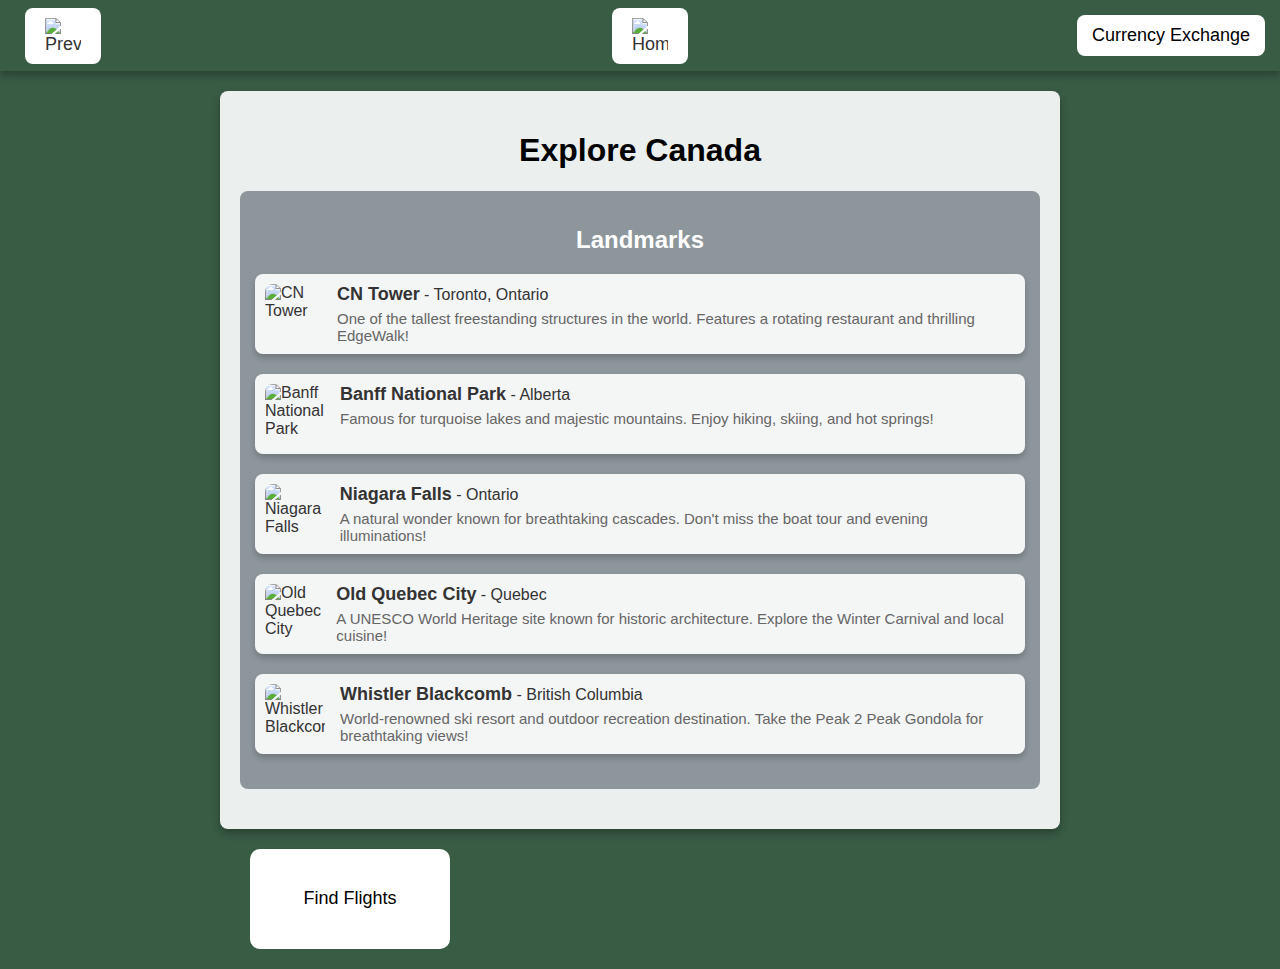
==== commit 84dfbeb6: "Merge remote-tracking branch 'origin/main2' into amedits" ====
--- a/canada.html
+++ b/canada.html
@@ -1,67 +1,96 @@
 <!DOCTYPE html>
 <html lang="en">
+
 <head>
     <meta charset="UTF-8">
     <met a name="viewport" content="width=device-width, initial-scale=1.0">
-    <title>Canada - Explore the Landmarks</title>
-    <style>
-        /* Base styling */
-        body {
-            background-color: rgba(7, 51, 22, 0.8);
-            margin: 0;
-            font-family: Arial, sans-serif;
-            color: #333;
-        }
+        <title>Canada - Explore the Landmarks</title>
+        <style>
+            /* Base styling */
+            body {
+                background-color: rgba(7, 51, 22, 0.8);
+                margin: 0;
+                font-family: Arial, sans-serif;
+                color: #333;
+            }
 
         
 
-        /* Navigation styles */
-        .nav-container {
-            display: flex;
-            justify-content: center;
-            padding: 10px 20px;
-            box-shadow: 0 4px 8px rgba(0, 0, 0, 0.3);
-            z-index: 1000;
-        }
-
-        .button {
-            font-size: 18px;
-            text-decoration: none;
-            color: #333;
-            background-color: #fff;
-            padding: 10px 20px;
-            border-radius: 8px;
-            margin: 0 10px;
-            display: flex;
-            align-items: center;
-            transition: background-color 0.3s;
-        }
-
-        .button img {
-            width: 36px;
-            height: 36px;
-        }
-
-        .currency-button {
-            position: fixed;
-            top: 20px;
-            right: 20px;
-            z-index: 1000; /* Ensure it stays above other elements */
-            font-size: 18px;
-            color: #fff;
-            background-color: #007bff;
-            padding: 10px 15px;
-            border: none;
-            border-radius: 8px;
-            cursor: pointer;
-            transition: background-color 0.3s;
-        }
-
-        .currency-button:hover {
-            background-color: #0056b3;
-        }
-
-
+            /* Navigation styles */
+            .button {
+                font-size: 18px;
+                text-decoration: none;
+                color: #333;
+                background-color: #fff;
+                padding: 10px 20px;
+                border-radius: 8px;
+                margin: 0 10px;
+                display: flex;
+                align-items: center;
+                transition: background-color 0.3s;
+            }
+
+            .button img {
+                width: 36px;
+                height: 36px;
+            }
+
+            .nav-container {
+                display: flex;
+                justify-content: space-between;
+                /* Space buttons within the container */
+                align-items: center;
+                /* Vertically center the items */
+                padding: 10px 20px;
+                box-shadow: 0 4px 8px rgba(0, 0, 0, 0.3);
+                z-index: 1000;
+                position: relative;
+                /* Enable positioning of child elements */
+                padding: 15px;
+            }
+
+            .previous-button {
+                position: absolute;
+                /* Position it absolutely */
+            }
+
+            .home-button {
+                position: absolute;
+                /* Position it absolutely */
+                left: 50%;
+                /* Center it in the container */
+                transform: translateX(-50%);
+                /* Offset by half its width to center */
+            }
+
+            .currency-button {
+                font-size: 18px;
+                color: #000;
+                /* Change text color to black */
+                background-color: #fff;
+                padding: 10px 15px;
+                border: none;
+                border-radius: 8px;
+                cursor: pointer;
+                transition: background-color 0.3s;
+                margin-left: auto;
+                /* Align to the right */
+            }
+
+
+            ul {
+                padding-inline-start: 0;
+            }
+
+            /* Content and box styling */
+            .content {
+                max-width: 800px;
+                margin: 20px auto;
+                padding: 20px;
+                background-color: rgba(255, 255, 255, 0.9);
+                border-radius: 8px;
+                box-shadow: 0 4px 8px rgba(0, 0, 0, 0.3);
+            }
         /* Content and box styling */
         .content {
             max-width: 800px;
@@ -94,170 +123,160 @@
 }
 
 
-.game-box {
-    width: 200px; /* Adjust as needed */
-    height: 100px; /* Adjust as needed */
-    background-color: white; /* Change background color */
-    color: white; /* Text color */
-    display: flex;
-    align-items: center;
-    justify-content: center;
-    border-radius: 10px; /* Rounded corners */
-    text-decoration: none; /* Remove underline */
-    margin: 20px; /* Space around the box */
-    margin-left: 800px;
-    margin-top: -120px;
-}
-
-.game-box a {
-    color: rgb(0, 0, 0); /* Text color */
-    font-size: 18px; /* Font size */
-    text-decoration: none;
-}
+
        
 
 
 
 
-        .category-box {
-            background: rgba(117, 128, 134, 0.8);
-            padding: 15px;
-            border-radius: 8px;
-            margin-bottom: 20px;
-        }
-/* hi */
-        h1 {
-            text-align: center;
-            color: #000;
-        }
-        h2 {
-            color: #fff;
-            text-align: center;
-        }
-
-        /* List item styling */
-        .list-item {
-            display: flex;
-            align-items: flex-start;
-            margin-bottom: 20px;
-            padding: 10px;
-            background-color: rgba(255, 255, 255, 0.9);
-            border-radius: 8px;
-            box-shadow: 0 4px 6px rgba(0, 0, 0, 0.2);
-            transition: transform 0.2s;
-            cursor: pointer;
-        }
-
-        .list-item:hover {
-            transform: scale(1.05);
-            max-height: 450px;
-        }
-
-        .list-item img {
-            width: 60px; /* Smaller image size */
-            height: 60px;
-            border-radius: 8px;
-            margin-right: 15px;
-        }
-
-        .list-item strong {
-            font-size: 18px;
-            color: #333;
-        }
-
-        .list-item p {
-            margin: 5px 0 0;
-            font-size: 15px;
-            color: #666;
-        }
-
-        /* Overlay styles */
-        .overlay {
-            display: none;
-            position: fixed;
-            top: 0;
-            left: 0;
-            width: 100%;
-            height: 100%;
-            background-color: rgba(0, 0, 0, 0.8);
-            justify-content: center;
-            align-items: center;
-            z-index: 2000;
-            overflow: hidden; /* Prevent scrolling */
-        }
-
-        .overlay-content {
-            background-color: rgba(255, 255, 255, 0.9);
-            border-radius: 8px;
-            padding: 20px;
-            max-width: 90%;
-            max-height: 80%;
-            display: flex;
-            flex-direction: column;
-            align-items: center;
-            overflow-y: auto; /* Allow scrolling for the content if it overflows */
-        }
-
-        .overlay img {
-            max-width: 50%; /* 50% of the overlay's width */
-            max-height: 400px; /* Fixed height */
-            border-radius: 8px;
-            margin-bottom: 15px; /* Space between the image and text */
-        }
-
-        .close-btn {
-            position: absolute;
-            top: 20px;
-            right: 30px;
-            font-size: 24px;
-            color: #fff;
-            cursor: pointer;
-        }
-
-        /* Scroll to top button styling */
-        .scroll-to-top {
-            position: fixed;
-            bottom: -60px;
-            left: 50%;
-            transform: translateX(-50%);
-            background-color: #fff;
-            border: none;
-            border-radius: 50%;
-            width: 50px;
-            height: 50px;
-            display: flex;
-            justify-content: center;
-            align-items: center;
-            cursor: pointer;
-            box-shadow: 0 4px 8px rgba(0, 0, 0, 0.3);
-            opacity: 0;
-            transition: bottom 0.5s ease, opacity 0.3s;
-        }
-
-        .scroll-to-top.show {
-            bottom: 30px;
-            opacity: 1;
-        }
-
-        .scroll-to-top img {
-            width: 36px;
-            height: 36px;
-        }
-    </style>
+            .category-box {
+                background: rgba(117, 128, 134, 0.8);
+                padding: 15px;
+                border-radius: 8px;
+                margin-bottom: 20px;
+            }
+
+            /* hi */
+            h1 {
+                text-align: center;
+                color: #000;
+            }
+
+            h2 {
+                color: #fff;
+                text-align: center;
+            }
+
+            /* List item styling */
+            .list-item {
+                display: flex;
+                align-items: flex-start;
+                margin-bottom: 20px;
+                padding: 10px;
+                background-color: rgba(255, 255, 255, 0.9);
+                border-radius: 8px;
+                box-shadow: 0 4px 6px rgba(0, 0, 0, 0.2);
+                transition: transform 0.2s;
+                cursor: pointer;
+            }
+
+            .list-item:hover {
+                transform: scale(1.05);
+                max-height: 450px;
+            }
+
+            .list-item img {
+                width: 60px;
+                /* Smaller image size */
+                height: 60px;
+                border-radius: 8px;
+                margin-right: 15px;
+            }
+
+            .list-item strong {
+                font-size: 18px;
+                color: #333;
+            }
+
+            .list-item p {
+                margin: 5px 0 0;
+                font-size: 15px;
+                color: #666;
+            }
+
+            /* Overlay styles */
+            .overlay {
+                display: none;
+                position: fixed;
+                top: 0;
+                left: 0;
+                width: 100%;
+                height: 100%;
+                background-color: rgba(0, 0, 0, 0.8);
+                justify-content: center;
+                align-items: center;
+                z-index: 2000;
+                overflow: hidden;
+                /* Prevent scrolling */
+            }
+
+            .overlay-content {
+                background-color: rgba(255, 255, 255, 0.9);
+                border-radius: 8px;
+                padding: 20px;
+                max-width: 90%;
+                max-height: 80%;
+                display: flex;
+                flex-direction: column;
+                align-items: center;
+                overflow-y: auto;
+                /* Allow scrolling for the content if it overflows */
+            }
+
+            .overlay img {
+                max-width: 50%;
+                /* 50% of the overlay's width */
+                max-height: 400px;
+                /* Fixed height */
+                border-radius: 8px;
+                margin-bottom: 15px;
+                /* Space between the image and text */
+            }
+
+            .close-btn {
+                position: absolute;
+                top: 20px;
+                right: 30px;
+                font-size: 24px;
+                color: #fff;
+                cursor: pointer;
+            }
+
+            /* Scroll to top button styling */
+            .scroll-to-top {
+                position: fixed;
+                bottom: -60px;
+                left: 50%;
+                transform: translateX(-50%);
+                background-color: #fff;
+                border: none;
+                border-radius: 50%;
+                width: 50px;
+                height: 50px;
+                display: flex;
+                justify-content: center;
+                align-items: center;
+                cursor: pointer;
+                box-shadow: 0 4px 8px rgba(0, 0, 0, 0.3);
+                opacity: 0;
+                transition: bottom 0.5s ease, opacity 0.3s;
+            }
+
+            .scroll-to-top.show {
+                bottom: 30px;
+                opacity: 1;
+            }
+
+            .scroll-to-top img {
+                width: 36px;
+                height: 36px;
+            }
+        </style>
 </head>
+
 <body>
     <!-- Navigation Buttons -->
     <div class="nav-container">
-        <a href="page1.html" class="button">
-            <img src="https://encrypted-tbn0.gstatic.com/images?q=tbn:ANd9GcTxGkYAnjAMXJLhnDopmXg6RWBe6Iyk-k9Ceg&s" alt="Previous Page" />
+        <a href="page1.html" class="button previous-button">
+            <img src="https://encrypted-tbn0.gstatic.com/images?q=tbn:ANd9GcTxGkYAnjAMXJLhnDopmXg6RWBe6Iyk-k9Ceg&s"
+                alt="Previous Page" />
         </a>
-        <a href="index.html" class="button">
-            <img src="https://static.vecteezy.com/system/resources/thumbnails/022/013/913/small/home-icon-illustration-image-vector.jpg" alt="Home" />
+        <a href="index.html" class="button home-button">
+            <img src="https://static.vecteezy.com/system/resources/thumbnails/022/013/913/small/home-icon-illustration-image-vector.jpg"
+                alt="Home" />
         </a>
+        <button class="currency-button" onclick="window.location.href='currency.html'">Currency Exchange</button>
     </div>
-
-    <button class="currency-button" onclick="window.location.href='currency.html'">Currency Exchanger</button>
-    
     <!-- Main Content -->
     <div class="content">
         <h1>Explore Canada</h1>
@@ -266,39 +285,51 @@
         <div class="category-box">
             <h2>Landmarks</h2>
             <ul>
-                <li class="list-item" onclick="showOverlay('https://cdn.britannica.com/62/85162-050-C8698F1F/CN-Tower-Toronto.jpg', 'The CN Tower, standing at 553.3 meters (1,815 feet), was once the tallest freestanding structure in the world. It features an observation deck with breathtaking views of Toronto and Lake Ontario. Visitors can dine in the 360 Restaurant, which rotates for a panoramic view of the city. The EdgeWalk is an exhilarating experience where you can walk around the tower\'s edge at a height of 356 meters. For families, the tower offers engaging exhibits about Toronto\'s history and technology. Make sure to visit during sunset for a stunning view!')">
+                <li class="list-item"
+                    onclick="showOverlay('https://cdn.britannica.com/62/85162-050-C8698F1F/CN-Tower-Toronto.jpg', 'The CN Tower, standing at 553.3 meters (1,815 feet), was once the tallest freestanding structure in the world. It features an observation deck with breathtaking views of Toronto and Lake Ontario. Visitors can dine in the 360 Restaurant, which rotates for a panoramic view of the city. The EdgeWalk is an exhilarating experience where you can walk around the tower\'s edge at a height of 356 meters. For families, the tower offers engaging exhibits about Toronto\'s history and technology. Make sure to visit during sunset for a stunning view!')">
                     <img src="https://cdn.britannica.com/62/85162-050-C8698F1F/CN-Tower-Toronto.jpg" alt="CN Tower">
                     <div>
                         <strong>CN Tower</strong> - Toronto, Ontario
-                        <p>One of the tallest freestanding structures in the world. Features a rotating restaurant and thrilling EdgeWalk!</p>
-                    </div>
-                </li>
-                <li class="list-item" onclick="showOverlay('https://cdn.britannica.com/71/94371-050-293AE931/Mountains-region-Ten-Peaks-Moraine-Lake-Alberta.jpg', 'Banff National Park, established in 1885, is Canada\'s first national park and a UNESCO World Heritage Site. It covers over 6,600 square kilometers and is home to stunning turquoise lakes like Lake Louise and Moraine Lake, surrounded by the breathtaking Rocky Mountains. Visitors can enjoy various outdoor activities such as hiking, skiing, and wildlife viewing. In the summer, the park is alive with wildflowers, while winter transforms it into a ski paradise. Don\'t forget to check out the Banff Springs Hotel and the Banff Upper Hot Springs for relaxation.')">
-                    <img src="https://cdn.britannica.com/71/94371-050-293AE931/Mountains-region-Ten-Peaks-Moraine-Lake-Alberta.jpg" alt="Banff National Park">
+                        <p>One of the tallest freestanding structures in the world. Features a rotating restaurant and
+                            thrilling EdgeWalk!</p>
+                    </div>
+                </li>
+                <li class="list-item"
+                    onclick="showOverlay('https://cdn.britannica.com/71/94371-050-293AE931/Mountains-region-Ten-Peaks-Moraine-Lake-Alberta.jpg', 'Banff National Park, established in 1885, is Canada\'s first national park and a UNESCO World Heritage Site. It covers over 6,600 square kilometers and is home to stunning turquoise lakes like Lake Louise and Moraine Lake, surrounded by the breathtaking Rocky Mountains. Visitors can enjoy various outdoor activities such as hiking, skiing, and wildlife viewing. In the summer, the park is alive with wildflowers, while winter transforms it into a ski paradise. Don\'t forget to check out the Banff Springs Hotel and the Banff Upper Hot Springs for relaxation.')">
+                    <img src="https://cdn.britannica.com/71/94371-050-293AE931/Mountains-region-Ten-Peaks-Moraine-Lake-Alberta.jpg"
+                        alt="Banff National Park">
                     <div>
                         <strong>Banff National Park</strong> - Alberta
                         <p>Famous for turquoise lakes and majestic mountains. Enjoy hiking, skiing, and hot springs!</p>
                     </div>
                 </li>
-                <li class="list-item" onclick="showOverlay('https://media-cldnry.s-nbcnews.com/image/upload/t_fit-1000w,f_auto,q_auto:best/rockcms/2024-04/240404-niagara-falls-mb-1234-d0d845.jpg', 'Niagara Falls is one of the most popular natural attractions in the world, featuring three stunning waterfalls: Horseshoe Falls, American Falls, and Bridal Veil Falls. The falls are a marvel of nature with an incredible flow rate and are surrounded by parks and viewing areas. Visitors can experience the falls up close on the Maid of the Mist boat tour or visit the Cave of the Winds. In the evening, the falls are illuminated in a spectacular light display, creating a magical atmosphere. The area also has attractions like the Butterfly Conservatory and Niagara Parks Botanical Gardens.')">
-                    <img src="https://media-cldnry.s-nbcnews.com/image/upload/t_fit-1000w,f_auto,q_auto:best/rockcms/2024-04/240404-niagara-falls-mb-1234-d0d845.jpg" alt="Niagara Falls">
+                <li class="list-item"
+                    onclick="showOverlay('https://media-cldnry.s-nbcnews.com/image/upload/t_fit-1000w,f_auto,q_auto:best/rockcms/2024-04/240404-niagara-falls-mb-1234-d0d845.jpg', 'Niagara Falls is one of the most popular natural attractions in the world, featuring three stunning waterfalls: Horseshoe Falls, American Falls, and Bridal Veil Falls. The falls are a marvel of nature with an incredible flow rate and are surrounded by parks and viewing areas. Visitors can experience the falls up close on the Maid of the Mist boat tour or visit the Cave of the Winds. In the evening, the falls are illuminated in a spectacular light display, creating a magical atmosphere. The area also has attractions like the Butterfly Conservatory and Niagara Parks Botanical Gardens.')">
+                    <img src="https://media-cldnry.s-nbcnews.com/image/upload/t_fit-1000w,f_auto,q_auto:best/rockcms/2024-04/240404-niagara-falls-mb-1234-d0d845.jpg"
+                        alt="Niagara Falls">
                     <div>
                         <strong>Niagara Falls</strong> - Ontario
-                        <p>A natural wonder known for breathtaking cascades. Don't miss the boat tour and evening illuminations!</p>
-                    </div>
-                </li>
-                <li class="list-item" onclick="showOverlay('https://vineroutes.com/wp-content/uploads/2023/01/IMG_8714.jpg', 'Old Quebec City is a historic area recognized as a UNESCO World Heritage site. It features charming cobblestone streets and well-preserved buildings from the 17th and 18th centuries. Key attractions include the iconic Château Frontenac, which offers stunning views of the St. Lawrence River, and the historic Plains of Abraham, a pivotal site in Canadian history. Visitors can enjoy local cuisine at traditional restaurants and explore boutiques and art galleries. The Winter Carnival, held every February, features ice sculptures and lively parades.')">
+                        <p>A natural wonder known for breathtaking cascades. Don't miss the boat tour and evening
+                            illuminations!</p>
+                    </div>
+                </li>
+                <li class="list-item"
+                    onclick="showOverlay('https://vineroutes.com/wp-content/uploads/2023/01/IMG_8714.jpg', 'Old Quebec City is a historic area recognized as a UNESCO World Heritage site. It features charming cobblestone streets and well-preserved buildings from the 17th and 18th centuries. Key attractions include the iconic Château Frontenac, which offers stunning views of the St. Lawrence River, and the historic Plains of Abraham, a pivotal site in Canadian history. Visitors can enjoy local cuisine at traditional restaurants and explore boutiques and art galleries. The Winter Carnival, held every February, features ice sculptures and lively parades.')">
                     <img src="https://vineroutes.com/wp-content/uploads/2023/01/IMG_8714.jpg" alt="Old Quebec City">
                     <div>
                         <strong>Old Quebec City</strong> - Quebec
-                        <p>A UNESCO World Heritage site known for historic architecture. Explore the Winter Carnival and local cuisine!</p>
-                    </div>
-                </li>
-                <li class="list-item" onclick="showOverlay('https://www.chateau-whistler.com/content/uploads/2022/12/Winter-Skiing-1-864x700.jpg', 'Whistler Blackcomb is a renowned ski resort located in British Columbia, famous for its incredible skiing and snowboarding terrain. With over 8,000 acres of skiable terrain, it was a host site for the 2010 Winter Olympics. Visitors can enjoy winter sports, as well as summer activities such as mountain biking and hiking. The resort features a vibrant village with shops, restaurants, and nightlife. For breathtaking views, don\'t miss the Peak 2 Peak Gondola, the world\'s highest and longest lift, connecting Whistler and Blackcomb mountains.')">
-                    <img src="https://www.chateau-whistler.com/content/uploads/2022/12/Winter-Skiing-1-864x700.jpg" alt="Whistler Blackcomb">
+                        <p>A UNESCO World Heritage site known for historic architecture. Explore the Winter Carnival and
+                            local cuisine!</p>
+                    </div>
+                </li>
+                <li class="list-item"
+                    onclick="showOverlay('https://www.chateau-whistler.com/content/uploads/2022/12/Winter-Skiing-1-864x700.jpg', 'Whistler Blackcomb is a renowned ski resort located in British Columbia, famous for its incredible skiing and snowboarding terrain. With over 8,000 acres of skiable terrain, it was a host site for the 2010 Winter Olympics. Visitors can enjoy winter sports, as well as summer activities such as mountain biking and hiking. The resort features a vibrant village with shops, restaurants, and nightlife. For breathtaking views, don\'t miss the Peak 2 Peak Gondola, the world\'s highest and longest lift, connecting Whistler and Blackcomb mountains.')">
+                    <img src="https://www.chateau-whistler.com/content/uploads/2022/12/Winter-Skiing-1-864x700.jpg"
+                        alt="Whistler Blackcomb">
                     <div>
                         <strong>Whistler Blackcomb</strong> - British Columbia
-                        <p>World-renowned ski resort and outdoor recreation destination. Take the Peak 2 Peak Gondola for breathtaking views!</p>
+                        <p>World-renowned ski resort and outdoor recreation destination. Take the Peak 2 Peak Gondola
+                            for breathtaking views!</p>
                     </div>
                 </li>
             </ul>
@@ -317,7 +348,7 @@
 
     <!-- Scroll to Top Button -->
     <button class="scroll-to-top" id="scrollToTopBtn" onclick="scrollToTop()">
-        <img src="https://cdn-icons-png.flaticon.com/512/1828/1828910.png" alt="Scroll to Top">
+        <img src="https://imgs.search.brave.com/pPSCAS9Wfqrm5ua9UY3p4C3ETB1M-Iyfp77WeMjUxxk/rs:fit:860:0:0:0/g:ce/aHR0cHM6Ly9tZWRp/YS5nZXR0eWltYWdl/cy5jb20vaWQvMjE2/MTI5NTQwMi92ZWN0/b3IvdXAtYnV0dG9u/LWljb24tb24td2hp/dGUtYmFja2dyb3Vu/ZC5qcGc_cz02MTJ4/NjEyJnc9MCZrPTIw/JmM9TG1sQmFjejg0/emtoODZubno2cHJC/bDM3Zml6ZjA3Z3o2/dmE4UE1pM1JRbz0" alt="Scroll to Top">
     </button>
 
     <script>
@@ -334,7 +365,7 @@
         }
 
         // Scroll to Top Functionality
-        window.onscroll = function() {
+        window.onscroll = function () {
             let scrollToTopBtn = document.getElementById("scrollToTopBtn");
             if (document.body.scrollTop > 100 || document.documentElement.scrollTop > 100) {
                 scrollToTopBtn.classList.add('show');
@@ -354,9 +385,7 @@
     <a href="flights.html" target="_blank">Find Flights</a>
 </div>
 
-<div class="game-box">
-    <a href="game.html" target="_blank">Adventure Game</a>
-</div>
+
 
 
 
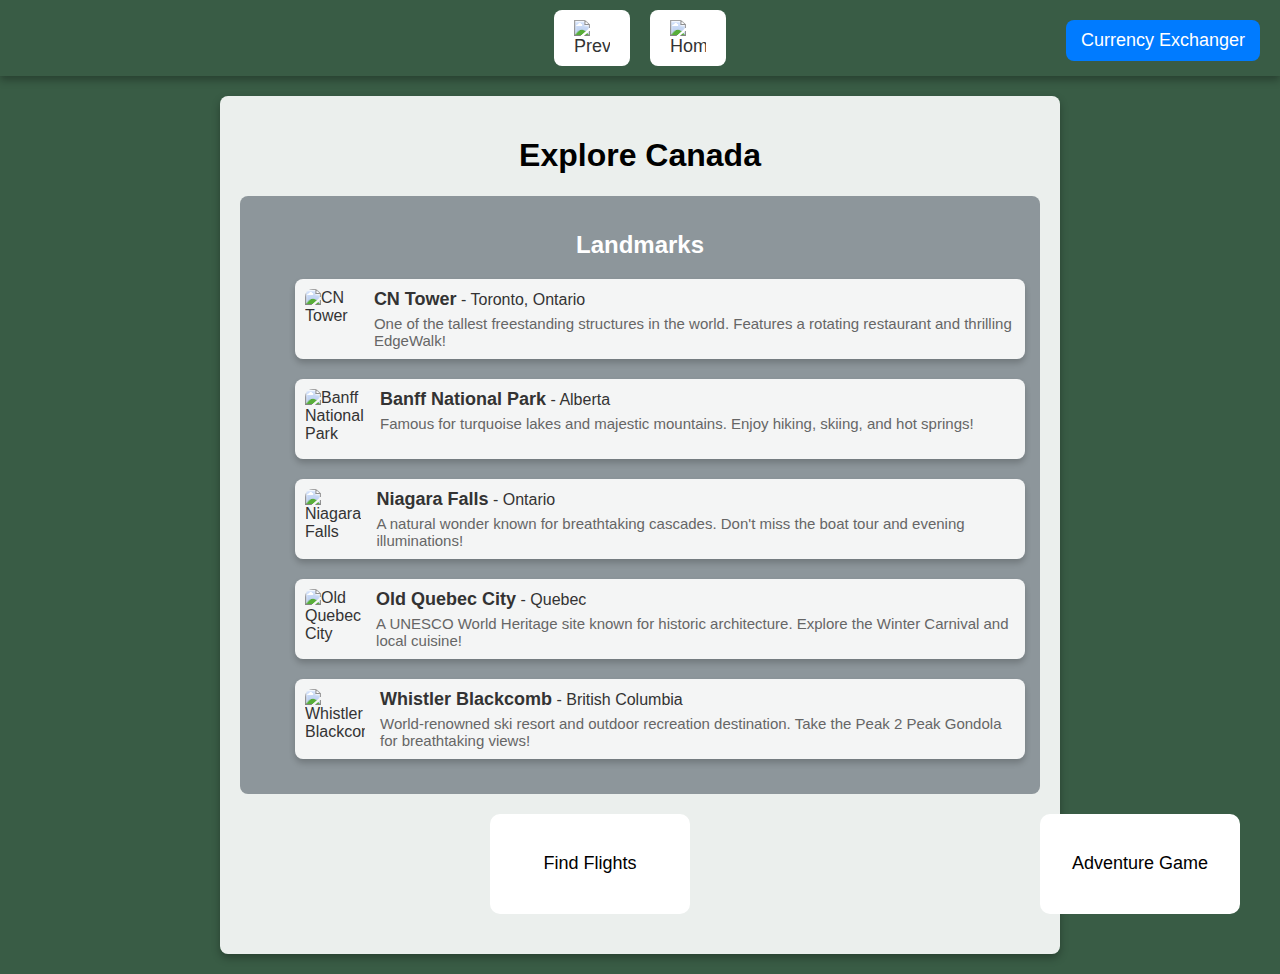
==== commit 177b97a5: "information" ====
--- a/canada.html
+++ b/canada.html
@@ -1,96 +1,67 @@
 <!DOCTYPE html>
 <html lang="en">
-
 <head>
     <meta charset="UTF-8">
     <met a name="viewport" content="width=device-width, initial-scale=1.0">
-        <title>Canada - Explore the Landmarks</title>
-        <style>
-            /* Base styling */
-            body {
-                background-color: rgba(7, 51, 22, 0.8);
-                margin: 0;
-                font-family: Arial, sans-serif;
-                color: #333;
-            }
+    <title>Canada - Explore the Landmarks</title>
+    <style>
+        /* Base styling */
+        body {
+            background-color: rgba(7, 51, 22, 0.8);
+            margin: 0;
+            font-family: Arial, sans-serif;
+            color: #333;
+        }
 
         
 
-            /* Navigation styles */
-            .button {
-                font-size: 18px;
-                text-decoration: none;
-                color: #333;
-                background-color: #fff;
-                padding: 10px 20px;
-                border-radius: 8px;
-                margin: 0 10px;
-                display: flex;
-                align-items: center;
-                transition: background-color 0.3s;
-            }
-
-            .button img {
-                width: 36px;
-                height: 36px;
-            }
-
-            .nav-container {
-                display: flex;
-                justify-content: space-between;
-                /* Space buttons within the container */
-                align-items: center;
-                /* Vertically center the items */
-                padding: 10px 20px;
-                box-shadow: 0 4px 8px rgba(0, 0, 0, 0.3);
-                z-index: 1000;
-                position: relative;
-                /* Enable positioning of child elements */
-                padding: 15px;
-            }
-
-            .previous-button {
-                position: absolute;
-                /* Position it absolutely */
-            }
-
-            .home-button {
-                position: absolute;
-                /* Position it absolutely */
-                left: 50%;
-                /* Center it in the container */
-                transform: translateX(-50%);
-                /* Offset by half its width to center */
-            }
-
-            .currency-button {
-                font-size: 18px;
-                color: #000;
-                /* Change text color to black */
-                background-color: #fff;
-                padding: 10px 15px;
-                border: none;
-                border-radius: 8px;
-                cursor: pointer;
-                transition: background-color 0.3s;
-                margin-left: auto;
-                /* Align to the right */
-            }
-
-
-            ul {
-                padding-inline-start: 0;
-            }
-
-            /* Content and box styling */
-            .content {
-                max-width: 800px;
-                margin: 20px auto;
-                padding: 20px;
-                background-color: rgba(255, 255, 255, 0.9);
-                border-radius: 8px;
-                box-shadow: 0 4px 8px rgba(0, 0, 0, 0.3);
-            }
+        /* Navigation styles */
+        .nav-container {
+            display: flex;
+            justify-content: center;
+            padding: 10px 20px;
+            box-shadow: 0 4px 8px rgba(0, 0, 0, 0.3);
+            z-index: 1000;
+        }
+
+        .button {
+            font-size: 18px;
+            text-decoration: none;
+            color: #333;
+            background-color: #fff;
+            padding: 10px 20px;
+            border-radius: 8px;
+            margin: 0 10px;
+            display: flex;
+            align-items: center;
+            transition: background-color 0.3s;
+        }
+
+        .button img {
+            width: 36px;
+            height: 36px;
+        }
+
+        .currency-button {
+            position: fixed;
+            top: 20px;
+            right: 20px;
+            z-index: 1000; /* Ensure it stays above other elements */
+            font-size: 18px;
+            color: #fff;
+            background-color: #007bff;
+            padding: 10px 15px;
+            border: none;
+            border-radius: 8px;
+            cursor: pointer;
+            transition: background-color 0.3s;
+        }
+
+        .currency-button:hover {
+            background-color: #0056b3;
+        }
+
+
         /* Content and box styling */
         .content {
             max-width: 800px;
@@ -123,218 +94,237 @@
 }
 
 
-
+.game-box {
+    width: 200px; /* Adjust as needed */
+    height: 100px; /* Adjust as needed */
+    background-color: white; /* Change background color */
+    color: white; /* Text color */
+    display: flex;
+    align-items: center;
+    justify-content: center;
+    border-radius: 10px; /* Rounded corners */
+    text-decoration: none; /* Remove underline */
+    margin: 20px; /* Space around the box */
+    margin-left: 800px;
+    margin-top: -120px;
+}
+
+.game-box a {
+    color: rgb(0, 0, 0); /* Text color */
+    font-size: 18px; /* Font size */
+    text-decoration: none;
+}
        
 
 
 
 
-            .category-box {
-                background: rgba(117, 128, 134, 0.8);
-                padding: 15px;
-                border-radius: 8px;
-                margin-bottom: 20px;
-            }
-
-            /* hi */
-            h1 {
-                text-align: center;
-                color: #000;
-            }
-
-            h2 {
-                color: #fff;
-                text-align: center;
-            }
-
-            /* List item styling */
-            .list-item {
-                display: flex;
-                align-items: flex-start;
-                margin-bottom: 20px;
-                padding: 10px;
-                background-color: rgba(255, 255, 255, 0.9);
-                border-radius: 8px;
-                box-shadow: 0 4px 6px rgba(0, 0, 0, 0.2);
-                transition: transform 0.2s;
-                cursor: pointer;
-            }
-
-            .list-item:hover {
-                transform: scale(1.05);
-                max-height: 450px;
-            }
-
-            .list-item img {
-                width: 60px;
-                /* Smaller image size */
-                height: 60px;
-                border-radius: 8px;
-                margin-right: 15px;
-            }
-
-            .list-item strong {
-                font-size: 18px;
-                color: #333;
-            }
-
-            .list-item p {
-                margin: 5px 0 0;
-                font-size: 15px;
-                color: #666;
-            }
-
-            /* Overlay styles */
-            .overlay {
-                display: none;
-                position: fixed;
-                top: 0;
-                left: 0;
-                width: 100%;
-                height: 100%;
-                background-color: rgba(0, 0, 0, 0.8);
-                justify-content: center;
-                align-items: center;
-                z-index: 2000;
-                overflow: hidden;
-                /* Prevent scrolling */
-            }
-
-            .overlay-content {
-                background-color: rgba(255, 255, 255, 0.9);
-                border-radius: 8px;
-                padding: 20px;
-                max-width: 90%;
-                max-height: 80%;
-                display: flex;
-                flex-direction: column;
-                align-items: center;
-                overflow-y: auto;
-                /* Allow scrolling for the content if it overflows */
-            }
-
-            .overlay img {
-                max-width: 50%;
-                /* 50% of the overlay's width */
-                max-height: 400px;
-                /* Fixed height */
-                border-radius: 8px;
-                margin-bottom: 15px;
-                /* Space between the image and text */
-            }
-
-            .close-btn {
-                position: absolute;
-                top: 20px;
-                right: 30px;
-                font-size: 24px;
-                color: #fff;
-                cursor: pointer;
-            }
-
-            /* Scroll to top button styling */
-            .scroll-to-top {
-                position: fixed;
-                bottom: -60px;
-                left: 50%;
-                transform: translateX(-50%);
-                background-color: #fff;
-                border: none;
-                border-radius: 50%;
-                width: 50px;
-                height: 50px;
-                display: flex;
-                justify-content: center;
-                align-items: center;
-                cursor: pointer;
-                box-shadow: 0 4px 8px rgba(0, 0, 0, 0.3);
-                opacity: 0;
-                transition: bottom 0.5s ease, opacity 0.3s;
-            }
-
-            .scroll-to-top.show {
-                bottom: 30px;
-                opacity: 1;
-            }
-
-            .scroll-to-top img {
-                width: 36px;
-                height: 36px;
-            }
-        </style>
+        .category-box {
+            background: rgba(117, 128, 134, 0.8);
+            padding: 15px;
+            border-radius: 8px;
+            margin-bottom: 20px;
+        }
+/* hi */
+        h1 {
+            text-align: center;
+            color: #000;
+        }
+        h2 {
+            color: #fff;
+            text-align: center;
+        }
+
+        /* List item styling */
+        .list-item {
+            display: flex;
+            align-items: flex-start;
+            margin-bottom: 20px;
+            padding: 10px;
+            background-color: rgba(255, 255, 255, 0.9);
+            border-radius: 8px;
+            box-shadow: 0 4px 6px rgba(0, 0, 0, 0.2);
+            transition: transform 0.2s;
+            cursor: pointer;
+        }
+
+        .list-item:hover {
+            transform: scale(1.05);
+            max-height: 450px;
+        }
+
+        .list-item img {
+            width: 60px; /* Smaller image size */
+            height: 60px;
+            border-radius: 8px;
+            margin-right: 15px;
+        }
+
+        .list-item strong {
+            font-size: 18px;
+            color: #333;
+        }
+
+        .list-item p {
+            margin: 5px 0 0;
+            font-size: 15px;
+            color: #666;
+        }
+
+        /* Overlay styles */
+        .overlay {
+            display: none;
+            position: fixed;
+            top: 0;
+            left: 0;
+            width: 100%;
+            height: 100%;
+            background-color: rgba(0, 0, 0, 0.8);
+            justify-content: center;
+            align-items: center;
+            z-index: 2000;
+            overflow: hidden; /* Prevent scrolling */
+        }
+
+        .overlay-content {
+            background-color: rgba(255, 255, 255, 0.9);
+            border-radius: 8px;
+            padding: 20px;
+            max-width: 90%;
+            max-height: 80%;
+            display: flex;
+            flex-direction: column;
+            align-items: center;
+            overflow-y: auto; /* Allow scrolling for the content if it overflows */
+        }
+
+        .overlay img {
+            max-width: 50%; /* 50% of the overlay's width */
+            max-height: 400px; /* Fixed height */
+            border-radius: 8px;
+            margin-bottom: 15px; /* Space between the image and text */
+        }
+
+        .close-btn {
+            position: absolute;
+            top: 20px;
+            right: 30px;
+            font-size: 24px;
+            color: #fff;
+            cursor: pointer;
+        }
+
+        /* Scroll to top button styling */
+        .scroll-to-top {
+            position: fixed;
+            bottom: -60px;
+            left: 50%;
+            transform: translateX(-50%);
+            background-color: #fff;
+            border: none;
+            border-radius: 50%;
+            width: 50px;
+            height: 50px;
+            display: flex;
+            justify-content: center;
+            align-items: center;
+            cursor: pointer;
+            box-shadow: 0 4px 8px rgba(0, 0, 0, 0.3);
+            opacity: 0;
+            transition: bottom 0.5s ease, opacity 0.3s;
+        }
+
+        .scroll-to-top.show {
+            bottom: 30px;
+            opacity: 1;
+        }
+
+        .scroll-to-top img {
+            width: 36px;
+            height: 36px;
+        }
+    </style>
 </head>
-
 <body>
     <!-- Navigation Buttons -->
     <div class="nav-container">
-        <a href="page1.html" class="button previous-button">
-            <img src="https://encrypted-tbn0.gstatic.com/images?q=tbn:ANd9GcTxGkYAnjAMXJLhnDopmXg6RWBe6Iyk-k9Ceg&s"
-                alt="Previous Page" />
+        <a href="page1.html" class="button">
+            <img src="https://encrypted-tbn0.gstatic.com/images?q=tbn:ANd9GcTxGkYAnjAMXJLhnDopmXg6RWBe6Iyk-k9Ceg&s" alt="Previous Page" />
         </a>
-        <a href="index.html" class="button home-button">
-            <img src="https://static.vecteezy.com/system/resources/thumbnails/022/013/913/small/home-icon-illustration-image-vector.jpg"
-                alt="Home" />
+        <a href="index.html" class="button">
+            <img src="https://static.vecteezy.com/system/resources/thumbnails/022/013/913/small/home-icon-illustration-image-vector.jpg" alt="Home" />
         </a>
-        <button class="currency-button" onclick="window.location.href='currency.html'">Currency Exchange</button>
     </div>
+
+    <button class="currency-button" onclick="window.location.href='currency.html'">Currency Exchanger</button>
+    
     <!-- Main Content -->
     <div class="content">
         <h1>Explore Canada</h1>
 
         <!-- Landmarks Section -->
-        <div class="category-box">
-            <h2>Landmarks</h2>
-            <ul>
-                <li class="list-item"
-                    onclick="showOverlay('https://cdn.britannica.com/62/85162-050-C8698F1F/CN-Tower-Toronto.jpg', 'The CN Tower, standing at 553.3 meters (1,815 feet), was once the tallest freestanding structure in the world. It features an observation deck with breathtaking views of Toronto and Lake Ontario. Visitors can dine in the 360 Restaurant, which rotates for a panoramic view of the city. The EdgeWalk is an exhilarating experience where you can walk around the tower\'s edge at a height of 356 meters. For families, the tower offers engaging exhibits about Toronto\'s history and technology. Make sure to visit during sunset for a stunning view!')">
-                    <img src="https://cdn.britannica.com/62/85162-050-C8698F1F/CN-Tower-Toronto.jpg" alt="CN Tower">
-                    <div>
-                        <strong>CN Tower</strong> - Toronto, Ontario
-                        <p>One of the tallest freestanding structures in the world. Features a rotating restaurant and
-                            thrilling EdgeWalk!</p>
-                    </div>
-                </li>
-                <li class="list-item"
-                    onclick="showOverlay('https://cdn.britannica.com/71/94371-050-293AE931/Mountains-region-Ten-Peaks-Moraine-Lake-Alberta.jpg', 'Banff National Park, established in 1885, is Canada\'s first national park and a UNESCO World Heritage Site. It covers over 6,600 square kilometers and is home to stunning turquoise lakes like Lake Louise and Moraine Lake, surrounded by the breathtaking Rocky Mountains. Visitors can enjoy various outdoor activities such as hiking, skiing, and wildlife viewing. In the summer, the park is alive with wildflowers, while winter transforms it into a ski paradise. Don\'t forget to check out the Banff Springs Hotel and the Banff Upper Hot Springs for relaxation.')">
-                    <img src="https://cdn.britannica.com/71/94371-050-293AE931/Mountains-region-Ten-Peaks-Moraine-Lake-Alberta.jpg"
-                        alt="Banff National Park">
-                    <div>
-                        <strong>Banff National Park</strong> - Alberta
-                        <p>Famous for turquoise lakes and majestic mountains. Enjoy hiking, skiing, and hot springs!</p>
-                    </div>
-                </li>
-                <li class="list-item"
-                    onclick="showOverlay('https://media-cldnry.s-nbcnews.com/image/upload/t_fit-1000w,f_auto,q_auto:best/rockcms/2024-04/240404-niagara-falls-mb-1234-d0d845.jpg', 'Niagara Falls is one of the most popular natural attractions in the world, featuring three stunning waterfalls: Horseshoe Falls, American Falls, and Bridal Veil Falls. The falls are a marvel of nature with an incredible flow rate and are surrounded by parks and viewing areas. Visitors can experience the falls up close on the Maid of the Mist boat tour or visit the Cave of the Winds. In the evening, the falls are illuminated in a spectacular light display, creating a magical atmosphere. The area also has attractions like the Butterfly Conservatory and Niagara Parks Botanical Gardens.')">
-                    <img src="https://media-cldnry.s-nbcnews.com/image/upload/t_fit-1000w,f_auto,q_auto:best/rockcms/2024-04/240404-niagara-falls-mb-1234-d0d845.jpg"
-                        alt="Niagara Falls">
-                    <div>
-                        <strong>Niagara Falls</strong> - Ontario
-                        <p>A natural wonder known for breathtaking cascades. Don't miss the boat tour and evening
-                            illuminations!</p>
-                    </div>
-                </li>
-                <li class="list-item"
-                    onclick="showOverlay('https://vineroutes.com/wp-content/uploads/2023/01/IMG_8714.jpg', 'Old Quebec City is a historic area recognized as a UNESCO World Heritage site. It features charming cobblestone streets and well-preserved buildings from the 17th and 18th centuries. Key attractions include the iconic Château Frontenac, which offers stunning views of the St. Lawrence River, and the historic Plains of Abraham, a pivotal site in Canadian history. Visitors can enjoy local cuisine at traditional restaurants and explore boutiques and art galleries. The Winter Carnival, held every February, features ice sculptures and lively parades.')">
-                    <img src="https://vineroutes.com/wp-content/uploads/2023/01/IMG_8714.jpg" alt="Old Quebec City">
-                    <div>
-                        <strong>Old Quebec City</strong> - Quebec
-                        <p>A UNESCO World Heritage site known for historic architecture. Explore the Winter Carnival and
-                            local cuisine!</p>
-                    </div>
-                </li>
-                <li class="list-item"
-                    onclick="showOverlay('https://www.chateau-whistler.com/content/uploads/2022/12/Winter-Skiing-1-864x700.jpg', 'Whistler Blackcomb is a renowned ski resort located in British Columbia, famous for its incredible skiing and snowboarding terrain. With over 8,000 acres of skiable terrain, it was a host site for the 2010 Winter Olympics. Visitors can enjoy winter sports, as well as summer activities such as mountain biking and hiking. The resort features a vibrant village with shops, restaurants, and nightlife. For breathtaking views, don\'t miss the Peak 2 Peak Gondola, the world\'s highest and longest lift, connecting Whistler and Blackcomb mountains.')">
-                    <img src="https://www.chateau-whistler.com/content/uploads/2022/12/Winter-Skiing-1-864x700.jpg"
-                        alt="Whistler Blackcomb">
-                    <div>
-                        <strong>Whistler Blackcomb</strong> - British Columbia
-                        <p>World-renowned ski resort and outdoor recreation destination. Take the Peak 2 Peak Gondola
-                            for breathtaking views!</p>
-                    </div>
-                </li>
-            </ul>
-        </div>
-    </div>
+        
+<div class="category-box">
+    <h2>Landmarks</h2>
+    <ul>
+        <li class="list-item" onclick="showOverlay(
+            'https://cdn.britannica.com/62/85162-050-C8698F1F/CN-Tower-Toronto.jpg', 
+            'The CN Tower, standing at 553.3 meters (1,815 feet), was once the tallest freestanding structure in the world. It features an observation deck with breathtaking views of Toronto and Lake Ontario. Visitors can dine in the 360 Restaurant, which rotates for a panoramic view of the city. The EdgeWalk is an exhilarating experience where you can walk around the tower\'s edge at a height of 356 meters. For families, the tower offers engaging exhibits about Toronto\'s history and technology. Make sure to visit during sunset for a stunning view!', 
+            '<ul><li><strong>Pros:</strong> Amazing views of Toronto, unique dining experience, family-friendly exhibits.</li><li><strong>Cons:</strong> Can be crowded, expensive dining options, weather can affect visibility.</li></ul>'
+        )">
+            <img src="https://cdn.britannica.com/62/85162-050-C8698F1F/CN-Tower-Toronto.jpg" alt="CN Tower">
+            <div>
+                <strong>CN Tower</strong> - Toronto, Ontario
+                <p>One of the tallest freestanding structures in the world. Features a rotating restaurant and thrilling EdgeWalk!</p>
+            </div>
+        </li>
+        <li class="list-item" onclick="showOverlay(
+            'https://cdn.britannica.com/71/94371-050-293AE931/Mountains-region-Ten-Peaks-Moraine-Lake-Alberta.jpg', 
+            'Banff National Park, established in 1885, is Canada\'s first national park and a UNESCO World Heritage Site. It covers over 6,600 square kilometers and is home to stunning turquoise lakes like Lake Louise and Moraine Lake, surrounded by the breathtaking Rocky Mountains. Visitors can enjoy various outdoor activities such as hiking, skiing, and wildlife viewing. In the summer, the park is alive with wildflowers, while winter transforms it into a ski paradise. Don\'t forget to check out the Banff Springs Hotel and the Banff Upper Hot Springs for relaxation.', 
+            '<ul><li><strong>Pros:</strong> Stunning natural beauty, diverse outdoor activities, rich wildlife.</li><li><strong>Cons:</strong> Can be very crowded, accommodation can be expensive, unpredictable weather.</li></ul>'
+        )">
+            <img src="https://cdn.britannica.com/71/94371-050-293AE931/Mountains-region-Ten-Peaks-Moraine-Lake-Alberta.jpg" alt="Banff National Park">
+            <div>
+                <strong>Banff National Park</strong> - Alberta
+                <p>Famous for turquoise lakes and majestic mountains. Enjoy hiking, skiing, and hot springs!</p>
+            </div>
+        </li>
+        <li class="list-item" onclick="showOverlay(
+            'https://media-cldnry.s-nbcnews.com/image/upload/t_fit-1000w,f_auto,q_auto:best/rockcms/2024-04/240404-niagara-falls-mb-1234-d0d845.jpg', 
+            'Niagara Falls is one of the most popular natural attractions in the world, featuring three stunning waterfalls: Horseshoe Falls, American Falls, and Bridal Veil Falls. The falls are a marvel of nature with an incredible flow rate and are surrounded by parks and viewing areas. Visitors can experience the falls up close on the Maid of the Mist boat tour or visit the Cave of the Winds. In the evening, the falls are illuminated in a spectacular light display, creating a magical atmosphere. The area also has attractions like the Butterfly Conservatory and Niagara Parks Botanical Gardens.', 
+            '<ul><li><strong>Pros:</strong> Iconic natural attraction, great photo opportunities, multiple viewing points.</li><li><strong>Cons:</strong> Can be overly commercialized, long wait times for tours, weather can impact visibility.</li></ul>'
+        )">
+            <img src="https://media-cldnry.s-nbcnews.com/image/upload/t_fit-1000w,f_auto,q_auto:best/rockcms/2024-04/240404-niagara-falls-mb-1234-d0d845.jpg" alt="Niagara Falls">
+            <div>
+                <strong>Niagara Falls</strong> - Ontario
+                <p>A natural wonder known for breathtaking cascades. Don't miss the boat tour and evening illuminations!</p>
+            </div>
+        </li>
+        <li class="list-item" onclick="showOverlay(
+            'https://vineroutes.com/wp-content/uploads/2023/01/IMG_8714.jpg', 
+            'Old Quebec City is a historic area recognized as a UNESCO World Heritage site. It features charming cobblestone streets and well-preserved buildings from the 17th and 18th centuries. Key attractions include the iconic Château Frontenac, which offers stunning views of the St. Lawrence River, and the historic Plains of Abraham, a pivotal site in Canadian history. Visitors can enjoy local cuisine at traditional restaurants and explore boutiques and art galleries. The Winter Carnival, held every February, features ice sculptures and lively parades.', 
+            '<ul><li><strong>Pros:</strong> Rich history, beautiful architecture, vibrant culture and festivals.</li><li><strong>Cons:</strong> Can be crowded, higher prices in tourist areas, winter weather can be harsh.</li></ul>'
+        )">
+            <img src="https://vineroutes.com/wp-content/uploads/2023/01/IMG_8714.jpg" alt="Old Quebec City">
+            <div>
+                <strong>Old Quebec City</strong> - Quebec
+                <p>A UNESCO World Heritage site known for historic architecture. Explore the Winter Carnival and local cuisine!</p>
+            </div>
+        </li>
+        <li class="list-item" onclick="showOverlay(
+            'https://www.chateau-whistler.com/content/uploads/2022/12/Winter-Skiing-1-864x700.jpg', 
+            'Whistler Blackcomb is a renowned ski resort located in British Columbia, famous for its incredible skiing and snowboarding terrain. With over 8,000 acres of skiable terrain, it was a host site for the 2010 Winter Olympics. Visitors can enjoy winter sports, as well as summer activities such as mountain biking and hiking. The resort features a vibrant village with shops, restaurants, and nightlife. For breathtaking views, don\'t miss the Peak 2 Peak Gondola, the world\'s highest and longest lift, connecting Whistler and Blackcomb mountains.', 
+            '<ul><li><strong>Pros:</strong> Extensive ski terrain, great for outdoor enthusiasts, vibrant après-ski scene.</li><li><strong>Cons:</strong> Can be expensive, busy during peak seasons, limited activities outside of winter sports.</li></ul>'
+        )">
+            <img src="https://www.chateau-whistler.com/content/uploads/2022/12/Winter-Skiing-1-864x700.jpg" alt="Whistler Blackcomb">
+            <div>
+                <strong>Whistler Blackcomb</strong> - British Columbia
+                <p>World-renowned ski resort and outdoor recreation destination. Take the Peak 2 Peak Gondola for breathtaking views!</p>
+            </div>
+        </li>
+    </ul>
+</div>
+
 
     <!-- Overlay -->
     <div class="overlay" id="overlay">
@@ -348,14 +338,15 @@
 
     <!-- Scroll to Top Button -->
     <button class="scroll-to-top" id="scrollToTopBtn" onclick="scrollToTop()">
-        <img src="https://imgs.search.brave.com/pPSCAS9Wfqrm5ua9UY3p4C3ETB1M-Iyfp77WeMjUxxk/rs:fit:860:0:0:0/g:ce/aHR0cHM6Ly9tZWRp/YS5nZXR0eWltYWdl/cy5jb20vaWQvMjE2/MTI5NTQwMi92ZWN0/b3IvdXAtYnV0dG9u/LWljb24tb24td2hp/dGUtYmFja2dyb3Vu/ZC5qcGc_cz02MTJ4/NjEyJnc9MCZrPTIw/JmM9TG1sQmFjejg0/emtoODZubno2cHJC/bDM3Zml6ZjA3Z3o2/dmE4UE1pM1JRbz0" alt="Scroll to Top">
+        <img src="https://cdn-icons-png.flaticon.com/512/1828/1828910.png" alt="Scroll to Top">
     </button>
 
     <script>
         // Function to show overlay
-        function showOverlay(imageSrc, text) {
+        function showOverlay(imageSrc, subheading, prosAndCons, additionalInfo) {
             document.getElementById("overlay-image").src = imageSrc;
-            document.getElementById("overlay-text").innerText = text;
+            document.getElementById("overlay-subheading").innerHTML = subheading;
+            document.getElementById("overlay-text").innerHTML = prosAndCons + additionalInfo;
             document.getElementById("overlay").style.display = "flex";
         }
 
@@ -365,7 +356,7 @@
         }
 
         // Scroll to Top Functionality
-        window.onscroll = function () {
+        window.onscroll = function() {
             let scrollToTopBtn = document.getElementById("scrollToTopBtn");
             if (document.body.scrollTop > 100 || document.documentElement.scrollTop > 100) {
                 scrollToTopBtn.classList.add('show');
@@ -385,7 +376,9 @@
     <a href="flights.html" target="_blank">Find Flights</a>
 </div>
 
-
+<div class="game-box">
+    <a href="game.html" target="_blank">Adventure Game</a>
+</div>
 
 
 
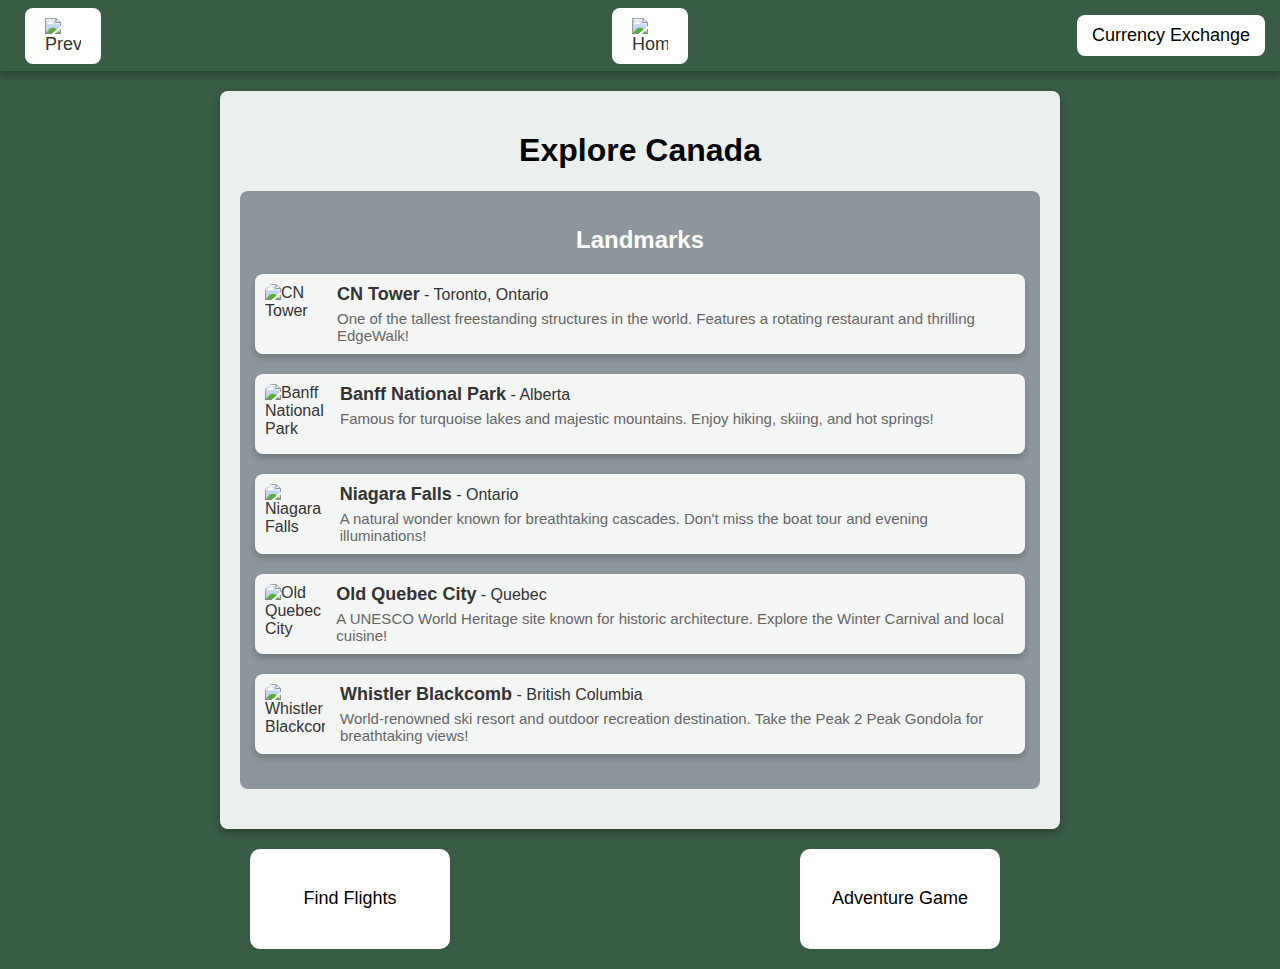
==== commit 7da7c277: "Merge remote-tracking branch 'origin/main2' into amedits" ====
--- a/canada.html
+++ b/canada.html
@@ -1,67 +1,96 @@
 <!DOCTYPE html>
 <html lang="en">
+
 <head>
     <meta charset="UTF-8">
     <met a name="viewport" content="width=device-width, initial-scale=1.0">
-    <title>Canada - Explore the Landmarks</title>
-    <style>
-        /* Base styling */
-        body {
-            background-color: rgba(7, 51, 22, 0.8);
-            margin: 0;
-            font-family: Arial, sans-serif;
-            color: #333;
-        }
+        <title>Canada - Explore the Landmarks</title>
+        <style>
+            /* Base styling */
+            body {
+                background-color: rgba(7, 51, 22, 0.8);
+                margin: 0;
+                font-family: Arial, sans-serif;
+                color: #333;
+            }
 
         
 
-        /* Navigation styles */
-        .nav-container {
-            display: flex;
-            justify-content: center;
-            padding: 10px 20px;
-            box-shadow: 0 4px 8px rgba(0, 0, 0, 0.3);
-            z-index: 1000;
-        }
-
-        .button {
-            font-size: 18px;
-            text-decoration: none;
-            color: #333;
-            background-color: #fff;
-            padding: 10px 20px;
-            border-radius: 8px;
-            margin: 0 10px;
-            display: flex;
-            align-items: center;
-            transition: background-color 0.3s;
-        }
-
-        .button img {
-            width: 36px;
-            height: 36px;
-        }
-
-        .currency-button {
-            position: fixed;
-            top: 20px;
-            right: 20px;
-            z-index: 1000; /* Ensure it stays above other elements */
-            font-size: 18px;
-            color: #fff;
-            background-color: #007bff;
-            padding: 10px 15px;
-            border: none;
-            border-radius: 8px;
-            cursor: pointer;
-            transition: background-color 0.3s;
-        }
-
-        .currency-button:hover {
-            background-color: #0056b3;
-        }
-
-
+            /* Navigation styles */
+            .button {
+                font-size: 18px;
+                text-decoration: none;
+                color: #333;
+                background-color: #fff;
+                padding: 10px 20px;
+                border-radius: 8px;
+                margin: 0 10px;
+                display: flex;
+                align-items: center;
+                transition: background-color 0.3s;
+            }
+
+            .button img {
+                width: 36px;
+                height: 36px;
+            }
+
+            .nav-container {
+                display: flex;
+                justify-content: space-between;
+                /* Space buttons within the container */
+                align-items: center;
+                /* Vertically center the items */
+                padding: 10px 20px;
+                box-shadow: 0 4px 8px rgba(0, 0, 0, 0.3);
+                z-index: 1000;
+                position: relative;
+                /* Enable positioning of child elements */
+                padding: 15px;
+            }
+
+            .previous-button {
+                position: absolute;
+                /* Position it absolutely */
+            }
+
+            .home-button {
+                position: absolute;
+                /* Position it absolutely */
+                left: 50%;
+                /* Center it in the container */
+                transform: translateX(-50%);
+                /* Offset by half its width to center */
+            }
+
+            .currency-button {
+                font-size: 18px;
+                color: #000;
+                /* Change text color to black */
+                background-color: #fff;
+                padding: 10px 15px;
+                border: none;
+                border-radius: 8px;
+                cursor: pointer;
+                transition: background-color 0.3s;
+                margin-left: auto;
+                /* Align to the right */
+            }
+
+
+            ul {
+                padding-inline-start: 0;
+            }
+
+            /* Content and box styling */
+            .content {
+                max-width: 800px;
+                margin: 20px auto;
+                padding: 20px;
+                background-color: rgba(255, 255, 255, 0.9);
+                border-radius: 8px;
+                box-shadow: 0 4px 8px rgba(0, 0, 0, 0.3);
+            }
         /* Content and box styling */
         .content {
             max-width: 800px;
@@ -119,212 +148,212 @@
 
 
 
-        .category-box {
-            background: rgba(117, 128, 134, 0.8);
-            padding: 15px;
-            border-radius: 8px;
-            margin-bottom: 20px;
-        }
-/* hi */
-        h1 {
-            text-align: center;
-            color: #000;
-        }
-        h2 {
-            color: #fff;
-            text-align: center;
-        }
-
-        /* List item styling */
-        .list-item {
-            display: flex;
-            align-items: flex-start;
-            margin-bottom: 20px;
-            padding: 10px;
-            background-color: rgba(255, 255, 255, 0.9);
-            border-radius: 8px;
-            box-shadow: 0 4px 6px rgba(0, 0, 0, 0.2);
-            transition: transform 0.2s;
-            cursor: pointer;
-        }
-
-        .list-item:hover {
-            transform: scale(1.05);
-            max-height: 450px;
-        }
-
-        .list-item img {
-            width: 60px; /* Smaller image size */
-            height: 60px;
-            border-radius: 8px;
-            margin-right: 15px;
-        }
-
-        .list-item strong {
-            font-size: 18px;
-            color: #333;
-        }
-
-        .list-item p {
-            margin: 5px 0 0;
-            font-size: 15px;
-            color: #666;
-        }
-
-        /* Overlay styles */
-        .overlay {
-            display: none;
-            position: fixed;
-            top: 0;
-            left: 0;
-            width: 100%;
-            height: 100%;
-            background-color: rgba(0, 0, 0, 0.8);
-            justify-content: center;
-            align-items: center;
-            z-index: 2000;
-            overflow: hidden; /* Prevent scrolling */
-        }
-
-        .overlay-content {
-            background-color: rgba(255, 255, 255, 0.9);
-            border-radius: 8px;
-            padding: 20px;
-            max-width: 90%;
-            max-height: 80%;
-            display: flex;
-            flex-direction: column;
-            align-items: center;
-            overflow-y: auto; /* Allow scrolling for the content if it overflows */
-        }
-
-        .overlay img {
-            max-width: 50%; /* 50% of the overlay's width */
-            max-height: 400px; /* Fixed height */
-            border-radius: 8px;
-            margin-bottom: 15px; /* Space between the image and text */
-        }
-
-        .close-btn {
-            position: absolute;
-            top: 20px;
-            right: 30px;
-            font-size: 24px;
-            color: #fff;
-            cursor: pointer;
-        }
-
-        /* Scroll to top button styling */
-        .scroll-to-top {
-            position: fixed;
-            bottom: -60px;
-            left: 50%;
-            transform: translateX(-50%);
-            background-color: #fff;
-            border: none;
-            border-radius: 50%;
-            width: 50px;
-            height: 50px;
-            display: flex;
-            justify-content: center;
-            align-items: center;
-            cursor: pointer;
-            box-shadow: 0 4px 8px rgba(0, 0, 0, 0.3);
-            opacity: 0;
-            transition: bottom 0.5s ease, opacity 0.3s;
-        }
-
-        .scroll-to-top.show {
-            bottom: 30px;
-            opacity: 1;
-        }
-
-        .scroll-to-top img {
-            width: 36px;
-            height: 36px;
-        }
-    </style>
+            .category-box {
+                background: rgba(117, 128, 134, 0.8);
+                padding: 15px;
+                border-radius: 8px;
+                margin-bottom: 20px;
+            }
+
+            /* hi */
+            h1 {
+                text-align: center;
+                color: #000;
+            }
+
+            h2 {
+                color: #fff;
+                text-align: center;
+            }
+
+            /* List item styling */
+            .list-item {
+                display: flex;
+                align-items: flex-start;
+                margin-bottom: 20px;
+                padding: 10px;
+                background-color: rgba(255, 255, 255, 0.9);
+                border-radius: 8px;
+                box-shadow: 0 4px 6px rgba(0, 0, 0, 0.2);
+                transition: transform 0.2s;
+                cursor: pointer;
+            }
+
+            .list-item:hover {
+                transform: scale(1.05);
+                max-height: 450px;
+            }
+
+            .list-item img {
+                width: 60px;
+                /* Smaller image size */
+                height: 60px;
+                border-radius: 8px;
+                margin-right: 15px;
+            }
+
+            .list-item strong {
+                font-size: 18px;
+                color: #333;
+            }
+
+            .list-item p {
+                margin: 5px 0 0;
+                font-size: 15px;
+                color: #666;
+            }
+
+            /* Overlay styles */
+            .overlay {
+                display: none;
+                position: fixed;
+                top: 0;
+                left: 0;
+                width: 100%;
+                height: 100%;
+                background-color: rgba(0, 0, 0, 0.8);
+                justify-content: center;
+                align-items: center;
+                z-index: 2000;
+                overflow: hidden;
+                /* Prevent scrolling */
+            }
+
+            .overlay-content {
+                background-color: rgba(255, 255, 255, 0.9);
+                border-radius: 8px;
+                padding: 20px;
+                max-width: 90%;
+                max-height: 80%;
+                display: flex;
+                flex-direction: column;
+                align-items: center;
+                overflow-y: auto;
+                /* Allow scrolling for the content if it overflows */
+            }
+
+            .overlay img {
+                max-width: 50%;
+                /* 50% of the overlay's width */
+                max-height: 400px;
+                /* Fixed height */
+                border-radius: 8px;
+                margin-bottom: 15px;
+                /* Space between the image and text */
+            }
+
+            .close-btn {
+                position: absolute;
+                top: 20px;
+                right: 30px;
+                font-size: 24px;
+                color: #fff;
+                cursor: pointer;
+            }
+
+            /* Scroll to top button styling */
+            .scroll-to-top {
+                position: fixed;
+                bottom: -60px;
+                left: 50%;
+                transform: translateX(-50%);
+                background-color: #fff;
+                border: none;
+                border-radius: 50%;
+                width: 50px;
+                height: 50px;
+                display: flex;
+                justify-content: center;
+                align-items: center;
+                cursor: pointer;
+                box-shadow: 0 4px 8px rgba(0, 0, 0, 0.3);
+                opacity: 0;
+                transition: bottom 0.5s ease, opacity 0.3s;
+            }
+
+            .scroll-to-top.show {
+                bottom: 30px;
+                opacity: 1;
+            }
+
+            .scroll-to-top img {
+                width: 36px;
+                height: 36px;
+            }
+        </style>
 </head>
+
 <body>
     <!-- Navigation Buttons -->
     <div class="nav-container">
-        <a href="page1.html" class="button">
-            <img src="https://encrypted-tbn0.gstatic.com/images?q=tbn:ANd9GcTxGkYAnjAMXJLhnDopmXg6RWBe6Iyk-k9Ceg&s" alt="Previous Page" />
+        <a href="page1.html" class="button previous-button">
+            <img src="https://encrypted-tbn0.gstatic.com/images?q=tbn:ANd9GcTxGkYAnjAMXJLhnDopmXg6RWBe6Iyk-k9Ceg&s"
+                alt="Previous Page" />
         </a>
-        <a href="index.html" class="button">
-            <img src="https://static.vecteezy.com/system/resources/thumbnails/022/013/913/small/home-icon-illustration-image-vector.jpg" alt="Home" />
+        <a href="index.html" class="button home-button">
+            <img src="https://static.vecteezy.com/system/resources/thumbnails/022/013/913/small/home-icon-illustration-image-vector.jpg"
+                alt="Home" />
         </a>
+        <button class="currency-button" onclick="window.location.href='currency.html'">Currency Exchange</button>
     </div>
-
-    <button class="currency-button" onclick="window.location.href='currency.html'">Currency Exchanger</button>
-    
     <!-- Main Content -->
     <div class="content">
         <h1>Explore Canada</h1>
 
         <!-- Landmarks Section -->
-        
-<div class="category-box">
-    <h2>Landmarks</h2>
-    <ul>
-        <li class="list-item" onclick="showOverlay(
-            'https://cdn.britannica.com/62/85162-050-C8698F1F/CN-Tower-Toronto.jpg', 
-            'The CN Tower, standing at 553.3 meters (1,815 feet), was once the tallest freestanding structure in the world. It features an observation deck with breathtaking views of Toronto and Lake Ontario. Visitors can dine in the 360 Restaurant, which rotates for a panoramic view of the city. The EdgeWalk is an exhilarating experience where you can walk around the tower\'s edge at a height of 356 meters. For families, the tower offers engaging exhibits about Toronto\'s history and technology. Make sure to visit during sunset for a stunning view!', 
-            '<ul><li><strong>Pros:</strong> Amazing views of Toronto, unique dining experience, family-friendly exhibits.</li><li><strong>Cons:</strong> Can be crowded, expensive dining options, weather can affect visibility.</li></ul>'
-        )">
-            <img src="https://cdn.britannica.com/62/85162-050-C8698F1F/CN-Tower-Toronto.jpg" alt="CN Tower">
-            <div>
-                <strong>CN Tower</strong> - Toronto, Ontario
-                <p>One of the tallest freestanding structures in the world. Features a rotating restaurant and thrilling EdgeWalk!</p>
-            </div>
-        </li>
-        <li class="list-item" onclick="showOverlay(
-            'https://cdn.britannica.com/71/94371-050-293AE931/Mountains-region-Ten-Peaks-Moraine-Lake-Alberta.jpg', 
-            'Banff National Park, established in 1885, is Canada\'s first national park and a UNESCO World Heritage Site. It covers over 6,600 square kilometers and is home to stunning turquoise lakes like Lake Louise and Moraine Lake, surrounded by the breathtaking Rocky Mountains. Visitors can enjoy various outdoor activities such as hiking, skiing, and wildlife viewing. In the summer, the park is alive with wildflowers, while winter transforms it into a ski paradise. Don\'t forget to check out the Banff Springs Hotel and the Banff Upper Hot Springs for relaxation.', 
-            '<ul><li><strong>Pros:</strong> Stunning natural beauty, diverse outdoor activities, rich wildlife.</li><li><strong>Cons:</strong> Can be very crowded, accommodation can be expensive, unpredictable weather.</li></ul>'
-        )">
-            <img src="https://cdn.britannica.com/71/94371-050-293AE931/Mountains-region-Ten-Peaks-Moraine-Lake-Alberta.jpg" alt="Banff National Park">
-            <div>
-                <strong>Banff National Park</strong> - Alberta
-                <p>Famous for turquoise lakes and majestic mountains. Enjoy hiking, skiing, and hot springs!</p>
-            </div>
-        </li>
-        <li class="list-item" onclick="showOverlay(
-            'https://media-cldnry.s-nbcnews.com/image/upload/t_fit-1000w,f_auto,q_auto:best/rockcms/2024-04/240404-niagara-falls-mb-1234-d0d845.jpg', 
-            'Niagara Falls is one of the most popular natural attractions in the world, featuring three stunning waterfalls: Horseshoe Falls, American Falls, and Bridal Veil Falls. The falls are a marvel of nature with an incredible flow rate and are surrounded by parks and viewing areas. Visitors can experience the falls up close on the Maid of the Mist boat tour or visit the Cave of the Winds. In the evening, the falls are illuminated in a spectacular light display, creating a magical atmosphere. The area also has attractions like the Butterfly Conservatory and Niagara Parks Botanical Gardens.', 
-            '<ul><li><strong>Pros:</strong> Iconic natural attraction, great photo opportunities, multiple viewing points.</li><li><strong>Cons:</strong> Can be overly commercialized, long wait times for tours, weather can impact visibility.</li></ul>'
-        )">
-            <img src="https://media-cldnry.s-nbcnews.com/image/upload/t_fit-1000w,f_auto,q_auto:best/rockcms/2024-04/240404-niagara-falls-mb-1234-d0d845.jpg" alt="Niagara Falls">
-            <div>
-                <strong>Niagara Falls</strong> - Ontario
-                <p>A natural wonder known for breathtaking cascades. Don't miss the boat tour and evening illuminations!</p>
-            </div>
-        </li>
-        <li class="list-item" onclick="showOverlay(
-            'https://vineroutes.com/wp-content/uploads/2023/01/IMG_8714.jpg', 
-            'Old Quebec City is a historic area recognized as a UNESCO World Heritage site. It features charming cobblestone streets and well-preserved buildings from the 17th and 18th centuries. Key attractions include the iconic Château Frontenac, which offers stunning views of the St. Lawrence River, and the historic Plains of Abraham, a pivotal site in Canadian history. Visitors can enjoy local cuisine at traditional restaurants and explore boutiques and art galleries. The Winter Carnival, held every February, features ice sculptures and lively parades.', 
-            '<ul><li><strong>Pros:</strong> Rich history, beautiful architecture, vibrant culture and festivals.</li><li><strong>Cons:</strong> Can be crowded, higher prices in tourist areas, winter weather can be harsh.</li></ul>'
-        )">
-            <img src="https://vineroutes.com/wp-content/uploads/2023/01/IMG_8714.jpg" alt="Old Quebec City">
-            <div>
-                <strong>Old Quebec City</strong> - Quebec
-                <p>A UNESCO World Heritage site known for historic architecture. Explore the Winter Carnival and local cuisine!</p>
-            </div>
-        </li>
-        <li class="list-item" onclick="showOverlay(
-            'https://www.chateau-whistler.com/content/uploads/2022/12/Winter-Skiing-1-864x700.jpg', 
-            'Whistler Blackcomb is a renowned ski resort located in British Columbia, famous for its incredible skiing and snowboarding terrain. With over 8,000 acres of skiable terrain, it was a host site for the 2010 Winter Olympics. Visitors can enjoy winter sports, as well as summer activities such as mountain biking and hiking. The resort features a vibrant village with shops, restaurants, and nightlife. For breathtaking views, don\'t miss the Peak 2 Peak Gondola, the world\'s highest and longest lift, connecting Whistler and Blackcomb mountains.', 
-            '<ul><li><strong>Pros:</strong> Extensive ski terrain, great for outdoor enthusiasts, vibrant après-ski scene.</li><li><strong>Cons:</strong> Can be expensive, busy during peak seasons, limited activities outside of winter sports.</li></ul>'
-        )">
-            <img src="https://www.chateau-whistler.com/content/uploads/2022/12/Winter-Skiing-1-864x700.jpg" alt="Whistler Blackcomb">
-            <div>
-                <strong>Whistler Blackcomb</strong> - British Columbia
-                <p>World-renowned ski resort and outdoor recreation destination. Take the Peak 2 Peak Gondola for breathtaking views!</p>
-            </div>
-        </li>
-    </ul>
-</div>
-
+        <div class="category-box">
+            <h2>Landmarks</h2>
+            <ul>
+                <li class="list-item"
+                    onclick="showOverlay('https://cdn.britannica.com/62/85162-050-C8698F1F/CN-Tower-Toronto.jpg', 'The CN Tower, standing at 553.3 meters (1,815 feet), was once the tallest freestanding structure in the world. It features an observation deck with breathtaking views of Toronto and Lake Ontario. Visitors can dine in the 360 Restaurant, which rotates for a panoramic view of the city. The EdgeWalk is an exhilarating experience where you can walk around the tower\'s edge at a height of 356 meters. For families, the tower offers engaging exhibits about Toronto\'s history and technology. Make sure to visit during sunset for a stunning view!')">
+                    <img src="https://cdn.britannica.com/62/85162-050-C8698F1F/CN-Tower-Toronto.jpg" alt="CN Tower">
+                    <div>
+                        <strong>CN Tower</strong> - Toronto, Ontario
+                        <p>One of the tallest freestanding structures in the world. Features a rotating restaurant and
+                            thrilling EdgeWalk!</p>
+                    </div>
+                </li>
+                <li class="list-item"
+                    onclick="showOverlay('https://cdn.britannica.com/71/94371-050-293AE931/Mountains-region-Ten-Peaks-Moraine-Lake-Alberta.jpg', 'Banff National Park, established in 1885, is Canada\'s first national park and a UNESCO World Heritage Site. It covers over 6,600 square kilometers and is home to stunning turquoise lakes like Lake Louise and Moraine Lake, surrounded by the breathtaking Rocky Mountains. Visitors can enjoy various outdoor activities such as hiking, skiing, and wildlife viewing. In the summer, the park is alive with wildflowers, while winter transforms it into a ski paradise. Don\'t forget to check out the Banff Springs Hotel and the Banff Upper Hot Springs for relaxation.')">
+                    <img src="https://cdn.britannica.com/71/94371-050-293AE931/Mountains-region-Ten-Peaks-Moraine-Lake-Alberta.jpg"
+                        alt="Banff National Park">
+                    <div>
+                        <strong>Banff National Park</strong> - Alberta
+                        <p>Famous for turquoise lakes and majestic mountains. Enjoy hiking, skiing, and hot springs!</p>
+                    </div>
+                </li>
+                <li class="list-item"
+                    onclick="showOverlay('https://media-cldnry.s-nbcnews.com/image/upload/t_fit-1000w,f_auto,q_auto:best/rockcms/2024-04/240404-niagara-falls-mb-1234-d0d845.jpg', 'Niagara Falls is one of the most popular natural attractions in the world, featuring three stunning waterfalls: Horseshoe Falls, American Falls, and Bridal Veil Falls. The falls are a marvel of nature with an incredible flow rate and are surrounded by parks and viewing areas. Visitors can experience the falls up close on the Maid of the Mist boat tour or visit the Cave of the Winds. In the evening, the falls are illuminated in a spectacular light display, creating a magical atmosphere. The area also has attractions like the Butterfly Conservatory and Niagara Parks Botanical Gardens.')">
+                    <img src="https://media-cldnry.s-nbcnews.com/image/upload/t_fit-1000w,f_auto,q_auto:best/rockcms/2024-04/240404-niagara-falls-mb-1234-d0d845.jpg"
+                        alt="Niagara Falls">
+                    <div>
+                        <strong>Niagara Falls</strong> - Ontario
+                        <p>A natural wonder known for breathtaking cascades. Don't miss the boat tour and evening
+                            illuminations!</p>
+                    </div>
+                </li>
+                <li class="list-item"
+                    onclick="showOverlay('https://vineroutes.com/wp-content/uploads/2023/01/IMG_8714.jpg', 'Old Quebec City is a historic area recognized as a UNESCO World Heritage site. It features charming cobblestone streets and well-preserved buildings from the 17th and 18th centuries. Key attractions include the iconic Château Frontenac, which offers stunning views of the St. Lawrence River, and the historic Plains of Abraham, a pivotal site in Canadian history. Visitors can enjoy local cuisine at traditional restaurants and explore boutiques and art galleries. The Winter Carnival, held every February, features ice sculptures and lively parades.')">
+                    <img src="https://vineroutes.com/wp-content/uploads/2023/01/IMG_8714.jpg" alt="Old Quebec City">
+                    <div>
+                        <strong>Old Quebec City</strong> - Quebec
+                        <p>A UNESCO World Heritage site known for historic architecture. Explore the Winter Carnival and
+                            local cuisine!</p>
+                    </div>
+                </li>
+                <li class="list-item"
+                    onclick="showOverlay('https://www.chateau-whistler.com/content/uploads/2022/12/Winter-Skiing-1-864x700.jpg', 'Whistler Blackcomb is a renowned ski resort located in British Columbia, famous for its incredible skiing and snowboarding terrain. With over 8,000 acres of skiable terrain, it was a host site for the 2010 Winter Olympics. Visitors can enjoy winter sports, as well as summer activities such as mountain biking and hiking. The resort features a vibrant village with shops, restaurants, and nightlife. For breathtaking views, don\'t miss the Peak 2 Peak Gondola, the world\'s highest and longest lift, connecting Whistler and Blackcomb mountains.')">
+                    <img src="https://www.chateau-whistler.com/content/uploads/2022/12/Winter-Skiing-1-864x700.jpg"
+                        alt="Whistler Blackcomb">
+                    <div>
+                        <strong>Whistler Blackcomb</strong> - British Columbia
+                        <p>World-renowned ski resort and outdoor recreation destination. Take the Peak 2 Peak Gondola
+                            for breathtaking views!</p>
+                    </div>
+                </li>
+            </ul>
+        </div>
+    </div>
 
     <!-- Overlay -->
     <div class="overlay" id="overlay">
@@ -338,15 +367,14 @@
 
     <!-- Scroll to Top Button -->
     <button class="scroll-to-top" id="scrollToTopBtn" onclick="scrollToTop()">
-        <img src="https://cdn-icons-png.flaticon.com/512/1828/1828910.png" alt="Scroll to Top">
+        <img src="https://imgs.search.brave.com/pPSCAS9Wfqrm5ua9UY3p4C3ETB1M-Iyfp77WeMjUxxk/rs:fit:860:0:0:0/g:ce/aHR0cHM6Ly9tZWRp/YS5nZXR0eWltYWdl/cy5jb20vaWQvMjE2/MTI5NTQwMi92ZWN0/b3IvdXAtYnV0dG9u/LWljb24tb24td2hp/dGUtYmFja2dyb3Vu/ZC5qcGc_cz02MTJ4/NjEyJnc9MCZrPTIw/JmM9TG1sQmFjejg0/emtoODZubno2cHJC/bDM3Zml6ZjA3Z3o2/dmE4UE1pM1JRbz0" alt="Scroll to Top">
     </button>
 
     <script>
         // Function to show overlay
-        function showOverlay(imageSrc, subheading, prosAndCons, additionalInfo) {
+        function showOverlay(imageSrc, text) {
             document.getElementById("overlay-image").src = imageSrc;
-            document.getElementById("overlay-subheading").innerHTML = subheading;
-            document.getElementById("overlay-text").innerHTML = prosAndCons + additionalInfo;
+            document.getElementById("overlay-text").innerText = text;
             document.getElementById("overlay").style.display = "flex";
         }
 
@@ -356,7 +384,7 @@
         }
 
         // Scroll to Top Functionality
-        window.onscroll = function() {
+        window.onscroll = function () {
             let scrollToTopBtn = document.getElementById("scrollToTopBtn");
             if (document.body.scrollTop > 100 || document.documentElement.scrollTop > 100) {
                 scrollToTopBtn.classList.add('show');
